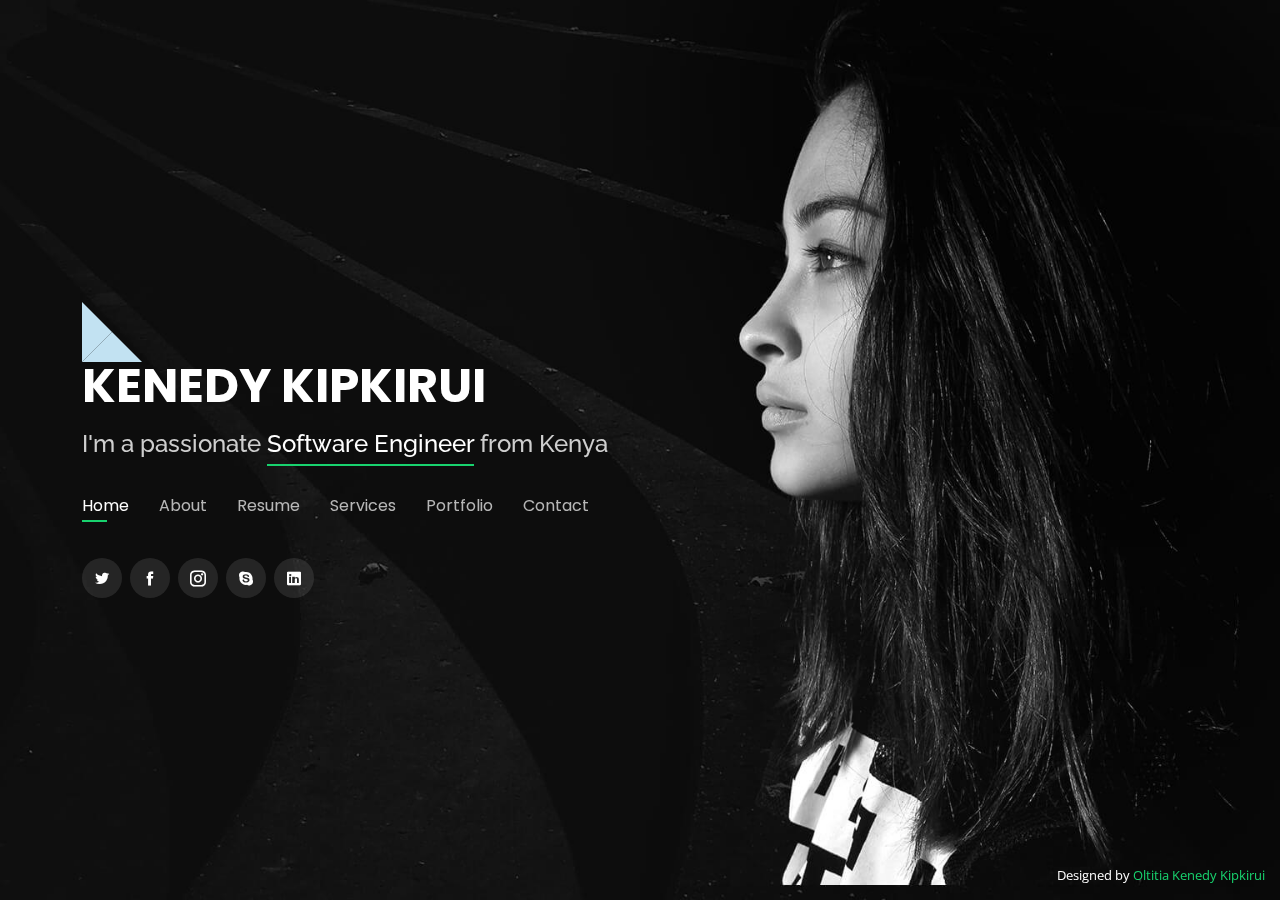
==== index.html @ 599848d3 "first commit" ====
<!DOCTYPE html>
<html lang="en">

<head>
  <meta charset="utf-8">
  <meta content="width=device-width, initial-scale=1.0" name="viewport">

  <title>kenedy-kipkirui</title>
  <meta content="" name="description">
  <meta content="" name="keywords">

  <!-- Favicons -->
  <link href="assets/img/favicon.png" rel="icon">
  <link href="assets/img/apple-touch-icon.png" rel="apple-touch-icon">

  <!-- Google Fonts -->
  <link href="https://fonts.googleapis.com/css?family=Open+Sans:300,300i,400,400i,600,600i,700,700i|Raleway:300,300i,400,400i,500,500i,600,600i,700,700i|Poppins:300,300i,400,400i,500,500i,600,600i,700,700i" rel="stylesheet">

  <!-- Vendor CSS Files -->
  <link href="assets/vendor/bootstrap/css/bootstrap.min.css" rel="stylesheet">
  <link href="assets/vendor/icofont/icofont.min.css" rel="stylesheet">
  <link href="assets/vendor/remixicon/remixicon.css" rel="stylesheet">
  <link href="assets/vendor/owl.carousel/assets/owl.carousel.min.css" rel="stylesheet">
  <link href="assets/vendor/boxicons/css/boxicons.min.css" rel="stylesheet">
  <link href="assets/vendor/venobox/venobox.css" rel="stylesheet">

  <!-- Template Main CSS File -->
  <link href="assets/css/style.css" rel="stylesheet">

  <!-- =======================================================
  * Template Name: Personal - v3.0.0
  * Template URL: https://bootstrapmade.com/personal-free-resume-bootstrap-template/
  * Author: BootstrapMade.com
  * License: https://bootstrapmade.com/license/
  ======================================================== -->
</head>

<body>

  <!-- ======= Header ======= -->
  <header id="header" class="header-tops">
    <div class="container">
      <div class="kinetic"></div>
      <h1><a href="index.html">KENEDY KIPKIRUI</a></h1>
      <!-- Uncomment below if you prefer to use an image logo -->
      <!-- <a href="index.html" class="mr-auto"><img src="assets/img/logo.png" alt="" class="img-fluid"></a> -->
      <h2>I'm a passionate <span>Software Engineer</span> from Kenya</h2>

      <nav class="nav-menu d-none d-lg-block">
        <ul>
          <li class="active"><a href="#header">Home</a></li>
          <li><a href="#about">About</a></li>
          <li><a href="#resume">Resume</a></li>
          <li><a href="#services">Services</a></li>
          <li><a href="#portfolio">Portfolio</a></li>
          <li><a href="#contact">Contact</a></li>
        </ul>
      </nav><!-- .nav-menu -->

      <div class="social-links">
        <a href="#" class="twitter"><i class="icofont-twitter"></i></a>
        <a href="#" class="facebook"><i class="icofont-facebook"></i></a>
        <a href="#" class="instagram"><i class="icofont-instagram"></i></a>
        <a href="#" class="google-plus"><i class="icofont-skype"></i></a>
        <a href="#" class="linkedin"><i class="icofont-linkedin"></i></a>
      </div>

    </div>
  </header><!-- End Header -->

  <!-- ======= About Section ======= -->
  <section id="about" class="about">

    <!-- ======= About Me ======= -->
    <div class="about-me container">

      <div class="section-title">
        <h2>About</h2>
        <p>Learn more about me</p>
      </div>

      <div class="row">
        <div class="col-lg-3 border-danger" data-aos="fade-right">
          <img src="assets/img/me.jpg" class="img-fluid " alt="">
        </div>
        <div class="col-lg-8 pt-4 pt-lg-0 content" data-aos="fade-left">
          <h3>SOFTWARE ENGINEER</h3>
         
    
         
          <p class="font-italic">
            Lorem ipsum dolor sit amet, consectetur adipiscing elit, sed do eiusmod tempor incididunt ut labore et dolore
            magna aliqua.
          </p>
          <div class="row">
            <div class="col-lg-6">
              <ul>
                
                <li><i class="icofont-rounded-right"></i> <strong>Website:</strong> www.example.com</li>
                <li><i class="icofont-rounded-right"></i> <strong>Phone:</strong> +254799463307</li>
                <li><i class="icofont-rounded-right"></i> <strong>City:</strong> City : New York, USA</li>
              </ul>
            </div>
            <div class="col-lg-6">
              <ul>
                
                <li><i class="icofont-rounded-right"></i> <strong>Degree:</strong> Master</li>
                <li><i class="icofont-rounded-right"></i> <strong>PhEmailone:</strong> email@example.com</li>
                <li><i class="icofont-rounded-right"></i> <strong>Freelance:</strong> Available</li>
              </ul>
            </div>
          </div>
          <p>
            Officiis eligend. Sed et consectetur qui quia repellendus itaque neque. Aliquid amet quidem ut quaerat cupiditate. Ab et eum qui repellendus omnis culpa magni laudantium dolores.
          </p>
        </div>
      </div>

    </div><!-- End About Me -->

    <!-- ======= Counts ======= -->
    <div class="counts container">

      <div class="row">

        <div class="col-lg-3 col-md-6">
          <div class="count-box">
            <i class="icofont-simple-smile"></i>
            <span data-toggle="counter-up">21</span>
            <p>Happy Clients</p>
          </div>
        </div>

        <div class="col-lg-3 col-md-6 mt-5 mt-md-0">
          <div class="count-box">
            <i class="icofont-document-folder"></i>
            <span data-toggle="counter-up">102</span>
            <p>Projects</p>
          </div>
        </div>

        <div class="col-lg-3 col-md-6 mt-5 mt-lg-0">
          <div class="count-box">
            <i class="icofont-live-support"></i>
            <span data-toggle="counter-up">1,463</span>
            <p>Hours Of Support</p>
          </div>
        </div>

        <div class="col-lg-3 col-md-6 mt-5 mt-lg-0">
          <div class="count-box">
            <i class="icofont-users-alt-5"></i>
            <span data-toggle="counter-up">15</span>
            <p>Hard Workers</p>
          </div>
        </div>

      </div>

    </div><!-- End Counts -->

    <!-- ======= Skills  ======= -->
    <div class="skills container">

      <div class="section-title">
        <h2>Skills</h2>
      </div>

      <div class="row skills-content">

        <div class="col-lg-6">

          <div class="progress">
            <span class="skill">React JS <i class="val">100%</i></span>
            <div class="progress-bar-wrap">
              <div class="progress-bar" role="progressbar" aria-valuenow="100" aria-valuemin="0" aria-valuemax="100"></div>
            </div>
          </div>

          <div class="progress">
            <span class="skill">CSS <i class="val">90%</i></span>
            <div class="progress-bar-wrap">
              <div class="progress-bar" role="progressbar" aria-valuenow="90" aria-valuemin="0" aria-valuemax="100"></div>
            </div>
          </div>

          <div class="progress">
            <span class="skill">JavaScript <i class="val">90%</i></span>
            <div class="progress-bar-wrap">
              <div class="progress-bar" role="progressbar" aria-valuenow="75" aria-valuemin="0" aria-valuemax="100"></div>
            </div>
          </div>

        </div>

        <div class="col-lg-6">

          <div class="progress">
            <span class="skill">React JS <i class="val">80%</i></span>
            <div class="progress-bar-wrap">
              <div class="progress-bar" role="progressbar" aria-valuenow="80" aria-valuemin="0" aria-valuemax="100"></div>
            </div>
          </div>

          <div class="progress">
            <span class="skill">WordPress/CMS <i class="val">90%</i></span>
            <div class="progress-bar-wrap">
              <div class="progress-bar" role="progressbar" aria-valuenow="90" aria-valuemin="0" aria-valuemax="100"></div>
            </div>
          </div>

          <div class="progress">
            <span class="skill">Photoshop <i class="val">55%</i></span>
            <div class="progress-bar-wrap">
              <div class="progress-bar" role="progressbar" aria-valuenow="55" aria-valuemin="0" aria-valuemax="100"></div>
            </div>
          </div>

        </div>

      </div>

    </div><!-- End Skills -->

    <!-- ======= Interests ======= -->
    <div class="interests container">

      <div class="section-title">
        <h2>Interests</h2>
      </div>

      <div class="row">
        <div class="col-lg-3 col-md-4">
          <div class="icon-box">
            <i class="ri-store-line" style="color: #ffbb2c;"></i>
            <h3>Lorem Ipsum</h3>
          </div>
        </div>
        <div class="col-lg-3 col-md-4 mt-4 mt-md-0">
          <div class="icon-box">
            <i class="ri-bar-chart-box-line" style="color: #5578ff;"></i>
            <h3>Dolor Sitema</h3>
          </div>
        </div>
        <div class="col-lg-3 col-md-4 mt-4 mt-md-0">
          <div class="icon-box">
            <i class="ri-calendar-todo-line" style="color: #e80368;"></i>
            <h3>Sed perspiciatis</h3>
          </div>
        </div>
        <div class="col-lg-3 col-md-4 mt-4 mt-lg-0">
          <div class="icon-box">
            <i class="ri-paint-brush-line" style="color: #e361ff;"></i>
            <h3>Magni Dolores</h3>
          </div>
        </div>
        <div class="col-lg-3 col-md-4 mt-4">
          <div class="icon-box">
            <i class="ri-database-2-line" style="color: #47aeff;"></i>
            <h3>Nemo Enim</h3>
          </div>
        </div>
        <div class="col-lg-3 col-md-4 mt-4">
          <div class="icon-box">
            <i class="ri-gradienter-line" style="color: #ffa76e;"></i>
            <h3>Eiusmod Tempor</h3>
          </div>
        </div>
        <div class="col-lg-3 col-md-4 mt-4">
          <div class="icon-box">
            <i class="ri-file-list-3-line" style="color: #11dbcf;"></i>
            <h3>Midela Teren</h3>
          </div>
        </div>
        <div class="col-lg-3 col-md-4 mt-4">
          <div class="icon-box">
            <i class="ri-price-tag-2-line" style="color: #4233ff;"></i>
            <h3>Pira Neve</h3>
          </div>
        </div>
        <div class="col-lg-3 col-md-4 mt-4">
          <div class="icon-box">
            <i class="ri-anchor-line" style="color: #b2904f;"></i>
            <h3>Dirada Pack</h3>
          </div>
        </div>
        <div class="col-lg-3 col-md-4 mt-4">
          <div class="icon-box">
            <i class="ri-disc-line" style="color: #b20969;"></i>
            <h3>Moton Ideal</h3>
          </div>
        </div>
        <div class="col-lg-3 col-md-4 mt-4">
          <div class="icon-box">
            <i class="ri-base-station-line" style="color: #ff5828;"></i>
            <h3>Verdo Park</h3>
          </div>
        </div>
        <div class="col-lg-3 col-md-4 mt-4">
          <div class="icon-box">
            <i class="ri-fingerprint-line" style="color: #29cc61;"></i>
            <h3>Flavor Nivelanda</h3>
          </div>
        </div>
      </div>

    </div><!-- End Interests -->

    <!-- ======= Testimonials ======= -->
    <div class="testimonials container">

      <div class="section-title">
        <h2>Testimonials</h2>
      </div>

      <div class="owl-carousel testimonials-carousel">

        <div class="testimonial-item">
          <p>
            <i class="bx bxs-quote-alt-left quote-icon-left"></i>
            Proin iaculis purus consequat sem cure digni ssim donec porttitora entum suscipit rhoncus. Accusantium quam, ultricies eget id, aliquam eget nibh et. Maecen aliquam, risus at semper.
            <i class="bx bxs-quote-alt-right quote-icon-right"></i>
          </p>
          <img src="assets/img/testimonials/testimonials-1.jpg" class="testimonial-img" alt="">
          <h3>Saul Goodman</h3>
          <h4>Ceo &amp; Founder</h4>
        </div>

        <div class="testimonial-item">
          <p>
            <i class="bx bxs-quote-alt-left quote-icon-left"></i>
            Export tempor illum tamen malis malis eram quae irure esse labore quem cillum quid cillum eram malis quorum velit fore eram velit sunt aliqua noster fugiat irure amet legam anim culpa.
            <i class="bx bxs-quote-alt-right quote-icon-right"></i>
          </p>
          <img src="assets/img/testimonials/testimonials-2.jpg" class="testimonial-img" alt="">
          <h3>Sara Wilsson</h3>
          <h4>Designer</h4>
        </div>

        <div class="testimonial-item">
          <p>
            <i class="bx bxs-quote-alt-left quote-icon-left"></i>
            Enim nisi quem export duis labore cillum quae magna enim sint quorum nulla quem veniam duis minim tempor labore quem eram duis noster aute amet eram fore quis sint minim.
            <i class="bx bxs-quote-alt-right quote-icon-right"></i>
          </p>
          <img src="assets/img/testimonials/testimonials-3.jpg" class="testimonial-img" alt="">
          <h3>Jena Karlis</h3>
          <h4>Store Owner</h4>
        </div>

        <div class="testimonial-item">
          <p>
            <i class="bx bxs-quote-alt-left quote-icon-left"></i>
            Fugiat enim eram quae cillum dolore dolor amet nulla culpa multos export minim fugiat minim velit minim dolor enim duis veniam ipsum anim magna sunt elit fore quem dolore labore illum veniam.
            <i class="bx bxs-quote-alt-right quote-icon-right"></i>
          </p>
          <img src="assets/img/testimonials/testimonials-4.jpg" class="testimonial-img" alt="">
          <h3>Matt Brandon</h3>
          <h4>Freelancer</h4>
        </div>

        <div class="testimonial-item">
          <p>
            <i class="bx bxs-quote-alt-left quote-icon-left"></i>
            Quis quorum aliqua sint quem legam fore sunt eram irure aliqua veniam tempor noster veniam enim culpa labore duis sunt culpa nulla illum cillum fugiat legam esse veniam culpa fore nisi cillum quid.
            <i class="bx bxs-quote-alt-right quote-icon-right"></i>
          </p>
          <img src="assets/img/testimonials/testimonials-5.jpg" class="testimonial-img" alt="">
          <h3>John Larson</h3>
          <h4>Entrepreneur</h4>
        </div>

      </div>

    </div><!-- End Testimonials  -->

  </section><!-- End About Section -->

  <!-- ======= Resume Section ======= -->
  <section id="resume" class="resume">
    <div class="container">

      <div class="section-title">
        <h2>Resume</h2>
        <p>Check My Resume</p>
      </div>

      <div class="row">
        <div class="col-lg-6">
          <h3 class="resume-title">Sumary</h3>
          <div class="resume-item pb-0">
            <h4>Alice Barkley</h4>
            <p><em>Innovative and deadline-driven Graphic Designer with 3+ years of experience designing and developing user-centered digital/print marketing material from initial concept to final, polished deliverable.</em></p>
            <p>
            <ul>
              <li>Portland par 127,Orlando, FL</li>
              <li>(123) 456-7891</li>
              <li>alice.barkley@example.com</li>
            </ul>
            </p>
          </div>

          <h3 class="resume-title">Education</h3>
          <div class="resume-item">
            <h4>Master of Fine Arts &amp; Graphic Design</h4>
            <h5>2015 - 2016</h5>
            <p><em>Rochester Institute of Technology, Rochester, NY</em></p>
            <p>Qui deserunt veniam. Et sed aliquam labore tempore sed quisquam iusto autem sit. Ea vero voluptatum qui ut dignissimos deleniti nerada porti sand markend</p>
          </div>
          <div class="resume-item">
            <h4>Bachelor of Fine Arts &amp; Graphic Design</h4>
            <h5>2010 - 2014</h5>
            <p><em>Rochester Institute of Technology, Rochester, NY</em></p>
            <p>Quia nobis sequi est occaecati aut. Repudiandae et iusto quae reiciendis et quis Eius vel ratione eius unde vitae rerum voluptates asperiores voluptatem Earum molestiae consequatur neque etlon sader mart dila</p>
          </div>
        </div>
        <div class="col-lg-6">
          <h3 class="resume-title">Professional Experience</h3>
          <div class="resume-item">
            <h4>Senior graphic design specialist</h4>
            <h5>2019 - Present</h5>
            <p><em>Experion, New York, NY </em></p>
            <p>
            <ul>
              <li>Lead in the design, development, and implementation of the graphic, layout, and production communication materials</li>
              <li>Delegate tasks to the 7 members of the design team and provide counsel on all aspects of the project. </li>
              <li>Supervise the assessment of all graphic materials in order to ensure quality and accuracy of the design</li>
              <li>Oversee the efficient use of production project budgets ranging from $2,000 - $25,000</li>
            </ul>
            </p>
          </div>
          <div class="resume-item">
            <h4>Graphic design specialist</h4>
            <h5>2017 - 2018</h5>
            <p><em>Stepping Stone Advertising, New York, NY</em></p>
            <p>
            <ul>
              <li>Developed numerous marketing programs (logos, brochures,infographics, presentations, and advertisements).</li>
              <li>Managed up to 5 projects or tasks at a given time while under pressure</li>
              <li>Recommended and consulted with clients on the most appropriate graphic design</li>
              <li>Created 4+ design presentations and proposals a month for clients and account managers</li>
            </ul>
            </p>
          </div>
        </div>
      </div>

    </div>
  </section><!-- End Resume Section -->

  <!-- ======= Services Section ======= -->
  <section id="services" class="services">
    <div class="container">

      <div class="section-title">
        <h2>Services</h2>
        <p>My Services</p>
      </div>

      <div class="row">
        <div class="col-lg-4 col-md-6 d-flex align-items-stretch">
          <div class="icon-box">
            <div class="icon"><i class="bx bxl-dribbble"></i></div>
            <h4><a href="">Lorem Ipsum</a></h4>
            <p>Voluptatum deleniti atque corrupti quos dolores et quas molestias excepturi</p>
          </div>
        </div>

        <div class="col-lg-4 col-md-6 d-flex align-items-stretch mt-4 mt-md-0">
          <div class="icon-box">
            <div class="icon"><i class="bx bx-file"></i></div>
            <h4><a href="">Sed ut perspiciatis</a></h4>
            <p>Duis aute irure dolor in reprehenderit in voluptate velit esse cillum dolore</p>
          </div>
        </div>

        <div class="col-lg-4 col-md-6 d-flex align-items-stretch mt-4 mt-lg-0">
          <div class="icon-box">
            <div class="icon"><i class="bx bx-tachometer"></i></div>
            <h4><a href="">Magni Dolores</a></h4>
            <p>Excepteur sint occaecat cupidatat non proident, sunt in culpa qui officia</p>
          </div>
        </div>

        <div class="col-lg-4 col-md-6 d-flex align-items-stretch mt-4">
          <div class="icon-box">
            <div class="icon"><i class="bx bx-world"></i></div>
            <h4><a href="">Nemo Enim</a></h4>
            <p>At vero eos et accusamus et iusto odio dignissimos ducimus qui blanditiis</p>
          </div>
        </div>

        <div class="col-lg-4 col-md-6 d-flex align-items-stretch mt-4">
          <div class="icon-box">
            <div class="icon"><i class="bx bx-slideshow"></i></div>
            <h4><a href="">Dele cardo</a></h4>
            <p>Quis consequatur saepe eligendi voluptatem consequatur dolor consequuntur</p>
          </div>
        </div>

        <div class="col-lg-4 col-md-6 d-flex align-items-stretch mt-4">
          <div class="icon-box">
            <div class="icon"><i class="bx bx-arch"></i></div>
            <h4><a href="">Divera don</a></h4>
            <p>Modi nostrum vel laborum. Porro fugit error sit minus sapiente sit aspernatur</p>
          </div>
        </div>

      </div>

    </div>
  </section><!-- End Services Section -->

  <!-- ======= Portfolio Section ======= -->
  <section id="portfolio" class="portfolio">
    <div class="container">

      <div class="section-title">
        <h2>Portfolio</h2>
        <p>My Works</p>
      </div>

      <div class="row">
        <div class="col-lg-12 d-flex justify-content-center">
          <ul id="portfolio-flters">
            <li data-filter="*" class="filter-active">All</li>
            <li data-filter=".filter-app">App</li>
            <li data-filter=".filter-card">Card</li>
            <li data-filter=".filter-web">Web</li>
          </ul>
        </div>
      </div>

      <div class="row portfolio-container">

        <div class="col-lg-4 col-md-6 portfolio-item filter-app">
          <div class="portfolio-wrap">
            <img src="assets/img/portfolio/portfolio-1.jpg" class="img-fluid" alt="">
            <div class="portfolio-info">
              <h4>App 1</h4>
              <p>App</p>
              <div class="portfolio-links">
                <a href="assets/img/portfolio/portfolio-1.jpg" data-gall="portfolioGallery" class="venobox" title="App 1"><i class="bx bx-plus"></i></a>
                <a href="portfolio-details.html" data-gall="portfolioDetailsGallery" data-vbtype="iframe" class="venobox" title="Portfolio Details"><i class="bx bx-link"></i></a>
              </div>
            </div>
          </div>
        </div>

        <div class="col-lg-4 col-md-6 portfolio-item filter-web">
          <div class="portfolio-wrap">
            <img src="assets/img/portfolio/portfolio-2.jpg" class="img-fluid" alt="">
            <div class="portfolio-info">
              <h4>Web 3</h4>
              <p>Web</p>
              <div class="portfolio-links">
                <a href="assets/img/portfolio/portfolio-2.jpg" data-gall="portfolioGallery" class="venobox" title="Web 3"><i class="bx bx-plus"></i></a>
                <a href="portfolio-details.html" data-gall="portfolioDetailsGallery" data-vbtype="iframe" class="venobox" title="Portfolio Details"><i class="bx bx-link"></i></a>
              </div>
            </div>
          </div>
        </div>

        <div class="col-lg-4 col-md-6 portfolio-item filter-app">
          <div class="portfolio-wrap">
            <img src="assets/img/portfolio/portfolio-3.jpg" class="img-fluid" alt="">
            <div class="portfolio-info">
              <h4>App 2</h4>
              <p>App</p>
              <div class="portfolio-links">
                <a href="assets/img/portfolio/portfolio-3.jpg" data-gall="portfolioGallery" class="venobox" title="App 2"><i class="bx bx-plus"></i></a>
                <a href="portfolio-details.html" data-gall="portfolioDetailsGallery" data-vbtype="iframe" class="venobox" title="Portfolio Details"><i class="bx bx-link"></i></a>
              </div>
            </div>
          </div>
        </div>

        <div class="col-lg-4 col-md-6 portfolio-item filter-card">
          <div class="portfolio-wrap">
            <img src="assets/img/portfolio/portfolio-4.jpg" class="img-fluid" alt="">
            <div class="portfolio-info">
              <h4>Card 2</h4>
              <p>Card</p>
              <div class="portfolio-links">
                <a href="assets/img/portfolio/portfolio-4.jpg" data-gall="portfolioGallery" class="venobox" title="Card 2"><i class="bx bx-plus"></i></a>
                <a href="portfolio-details.html" data-gall="portfolioDetailsGallery" data-vbtype="iframe" class="venobox" title="Portfolio Details"><i class="bx bx-link"></i></a>
              </div>
            </div>
          </div>
        </div>

        <div class="col-lg-4 col-md-6 portfolio-item filter-web">
          <div class="portfolio-wrap">
            <img src="assets/img/portfolio/portfolio-5.jpg" class="img-fluid" alt="">
            <div class="portfolio-info">
              <h4>Web 2</h4>
              <p>Web</p>
              <div class="portfolio-links">
                <a href="assets/img/portfolio/portfolio-5.jpg" data-gall="portfolioGallery" class="venobox" title="Web 2"><i class="bx bx-plus"></i></a>
                <a href="portfolio-details.html" data-gall="portfolioDetailsGallery" data-vbtype="iframe" class="venobox" title="Portfolio Details"><i class="bx bx-link"></i></a>
              </div>
            </div>
          </div>
        </div>

        <div class="col-lg-4 col-md-6 portfolio-item filter-app">
          <div class="portfolio-wrap">
            <img src="assets/img/portfolio/portfolio-6.jpg" class="img-fluid" alt="">
            <div class="portfolio-info">
              <h4>App 3</h4>
              <p>App</p>
              <div class="portfolio-links">
                <a href="assets/img/portfolio/portfolio-6.jpg" data-gall="portfolioGallery" class="venobox" title="App 3"><i class="bx bx-plus"></i></a>
                <a href="portfolio-details.html" data-gall="portfolioDetailsGallery" data-vbtype="iframe" class="venobox" title="Portfolio Details"><i class="bx bx-link"></i></a>
              </div>
            </div>
          </div>
        </div>

        <div class="col-lg-4 col-md-6 portfolio-item filter-card">
          <div class="portfolio-wrap">
            <img src="assets/img/portfolio/portfolio-7.jpg" class="img-fluid" alt="">
            <div class="portfolio-info">
              <h4>Card 1</h4>
              <p>Card</p>
              <div class="portfolio-links">
                <a href="assets/img/portfolio/portfolio-7.jpg" data-gall="portfolioGallery" class="venobox" title="Card 1"><i class="bx bx-plus"></i></a>
                <a href="portfolio-details.html" data-gall="portfolioDetailsGallery" data-vbtype="iframe" class="venobox" title="Portfolio Details"><i class="bx bx-link"></i></a>
              </div>
            </div>
          </div>
        </div>

        <div class="col-lg-4 col-md-6 portfolio-item filter-card">
          <div class="portfolio-wrap">
            <img src="assets/img/portfolio/portfolio-8.jpg" class="img-fluid" alt="">
            <div class="portfolio-info">
              <h4>Card 3</h4>
              <p>Card</p>
              <div class="portfolio-links">
                <a href="assets/img/portfolio/portfolio-8.jpg" data-gall="portfolioGallery" class="venobox" title="Card 3"><i class="bx bx-plus"></i></a>
                <a href="portfolio-details.html" data-gall="portfolioDetailsGallery" data-vbtype="iframe" class="venobox" title="Portfolio Details"><i class="bx bx-link"></i></a>
              </div>
            </div>
          </div>
        </div>

        <div class="col-lg-4 col-md-6 portfolio-item filter-web">
          <div class="portfolio-wrap">
            <img src="assets/img/portfolio/portfolio-9.jpg" class="img-fluid" alt="">
            <div class="portfolio-info">
              <h4>Web 3</h4>
              <p>Web</p>
              <div class="portfolio-links">
                <a href="assets/img/portfolio/portfolio-9.jpg" data-gall="portfolioGallery" class="venobox" title="Web 3"><i class="bx bx-plus"></i></a>
                <a href="portfolio-details.html" data-gall="portfolioDetailsGallery" data-vbtype="iframe" class="venobox" title="Portfolio Details"><i class="bx bx-link"></i></a>
              </div>
            </div>
          </div>
        </div>

      </div>

    </div>
  </section><!-- End Portfolio Section -->

  <!-- ======= Contact Section ======= -->
  <section id="contact" class="contact">
    <div class="container">

      <div class="section-title">
        <h2>Contact</h2>
        <p>Contact Me</p>
      </div>

      <div class="row mt-2">

        <div class="col-md-6 d-flex align-items-stretch">
          <div class="info-box">
            <i class="bx bx-map"></i>
            <h3>My Address</h3>
            <p>A108 Adam Street, New York, NY 535022</p>
          </div>
        </div>

        <div class="col-md-6 mt-4 mt-md-0 d-flex align-items-stretch">
          <div class="info-box">
            <i class="bx bx-share-alt"></i>
            <h3>Social Profiles</h3>
            <div class="social-links">
              <a href="#" class="twitter"><i class="icofont-twitter"></i></a>
              <a href="#" class="facebook"><i class="icofont-facebook"></i></a>
              <a href="#" class="instagram"><i class="icofont-instagram"></i></a>
              <a href="#" class="google-plus"><i class="icofont-skype"></i></a>
              <a href="#" class="linkedin"><i class="icofont-linkedin"></i></a>
            </div>
          </div>
        </div>

        <div class="col-md-6 mt-4 d-flex align-items-stretch">
          <div class="info-box">
            <i class="bx bx-envelope"></i>
            <h3>Email Me</h3>
            <p>contact@example.com</p>
          </div>
        </div>
        <div class="col-md-6 mt-4 d-flex align-items-stretch">
          <div class="info-box">
            <i class="bx bx-phone-call"></i>
            <h3>Call Me</h3>
            <p>+254799463307</p>
          </div>
        </div>
      </div>

      <form action="forms/contact.php" method="post" role="form" class="php-email-form mt-4">
        <div class="row">
          <div class="col-md-6 form-group">
            <input type="text" name="name" class="form-control" id="name" placeholder="Your Name" data-rule="minlen:4" data-msg="Please enter at least 4 chars" />
            <div class="validate"></div>
          </div>
          <div class="col-md-6 form-group mt-3 mt-md-0">
            <input type="email" class="form-control" name="email" id="email" placeholder="Your Email" data-rule="email" data-msg="Please enter a valid email" />
            <div class="validate"></div>
          </div>
        </div>
        <div class="form-group mt-3">
          <input type="text" class="form-control" name="subject" id="subject" placeholder="Subject" data-rule="minlen:4" data-msg="Please enter at least 8 chars of subject" />
          <div class="validate"></div>
        </div>
        <div class="form-group mt-3">
          <textarea class="form-control" name="message" rows="5" data-rule="required" data-msg="Please write something for us" placeholder="Message"></textarea>
          <div class="validate"></div>
        </div>
        <div class="mb-3">
          <div class="loading">Loading</div>
          <div class="error-message"></div>
          <div class="sent-message">Your message has been sent. Thank you!</div>
        </div>
        <div class="text-center"><button type="submit">Send Message</button></div>
      </form>

    </div>
  </section><!-- End Contact Section -->

  <div class="credits">
    <!-- All the links in the footer should remain intact. -->
    <!-- You can delete the links only if you purchased the pro version. -->
    <!-- Licensing information: https://bootstrapmade.com/license/ -->
    <!-- Purchase the pro version with working PHP/AJAX contact form: https://bootstrapmade.com/personal-free-resume-bootstrap-template/ -->
    Designed by <a href="https://bootstrapmade.com/">Oltitia Kenedy Kipkirui</a>
  </div>

  <!-- Vendor JS Files -->
  <script src="assets/vendor/jquery/jquery.min.js"></script>
  <script src="assets/vendor/bootstrap/js/bootstrap.bundle.min.js"></script>
  <script src="assets/vendor/jquery.easing/jquery.easing.min.js"></script>
  <script src="assets/vendor/php-email-form/validate.js"></script>
  <script src="assets/vendor/waypoints/jquery.waypoints.min.js"></script>
  <script src="assets/vendor/counterup/counterup.min.js"></script>
  <script src="assets/vendor/owl.carousel/owl.carousel.min.js"></script>
  <script src="assets/vendor/isotope-layout/isotope.pkgd.min.js"></script>
  <script src="assets/vendor/venobox/venobox.min.js"></script>

  <!-- Template Main JS File -->
  <script src="assets/js/main.js"></script>

</body>

</html>
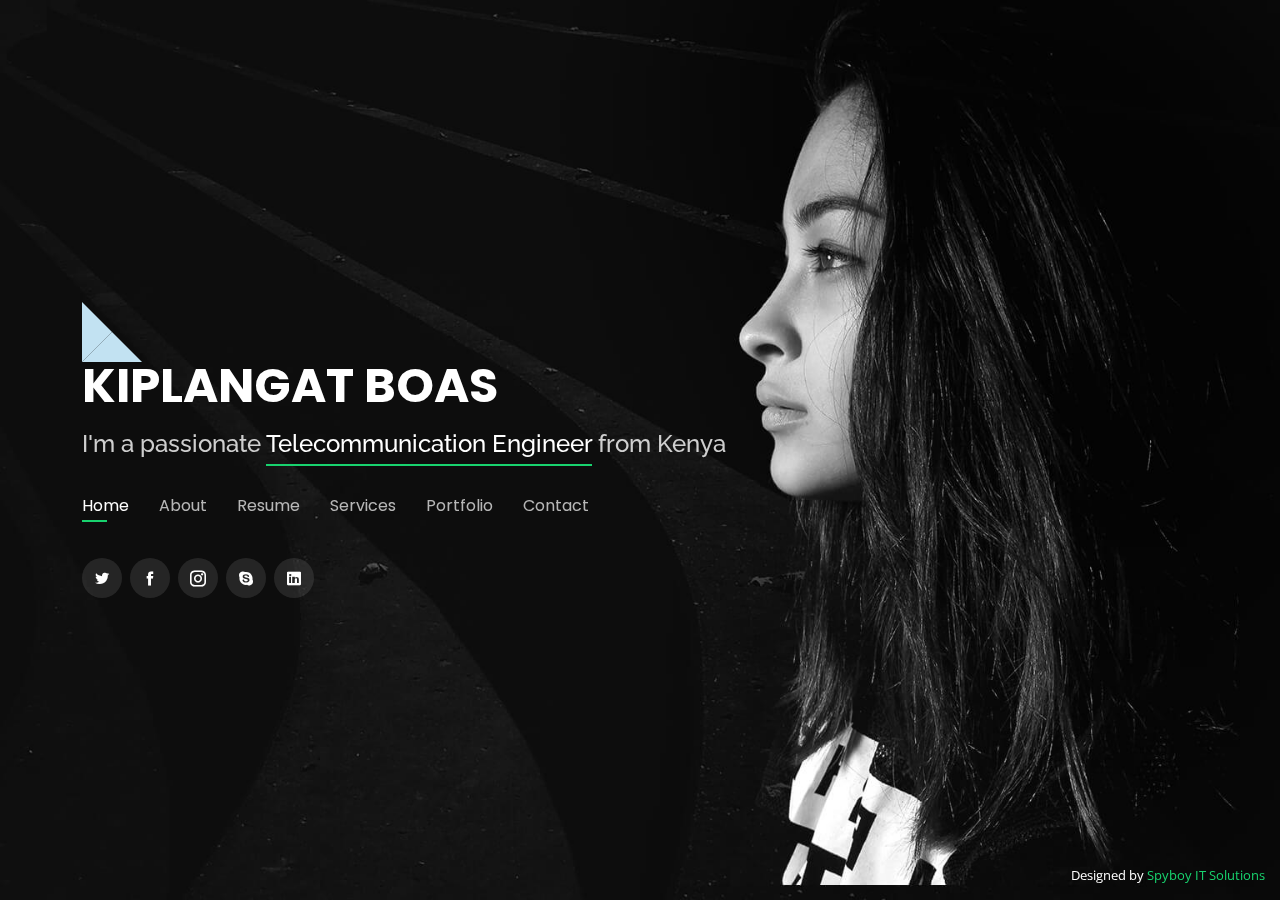
==== commit ba0a866b: "first commit" ====
--- a/index.html
+++ b/index.html
@@ -1,770 +1,769 @@
-<!DOCTYPE html>
-<html lang="en">
-
-<head>
-  <meta charset="utf-8">
-  <meta content="width=device-width, initial-scale=1.0" name="viewport">
-
-  <title>kenedy-kipkirui</title>
-  <meta content="" name="description">
-  <meta content="" name="keywords">
-
-  <!-- Favicons -->
-  <link href="assets/img/favicon.png" rel="icon">
-  <link href="assets/img/apple-touch-icon.png" rel="apple-touch-icon">
-
-  <!-- Google Fonts -->
-  <link href="https://fonts.googleapis.com/css?family=Open+Sans:300,300i,400,400i,600,600i,700,700i|Raleway:300,300i,400,400i,500,500i,600,600i,700,700i|Poppins:300,300i,400,400i,500,500i,600,600i,700,700i" rel="stylesheet">
-
-  <!-- Vendor CSS Files -->
-  <link href="assets/vendor/bootstrap/css/bootstrap.min.css" rel="stylesheet">
-  <link href="assets/vendor/icofont/icofont.min.css" rel="stylesheet">
-  <link href="assets/vendor/remixicon/remixicon.css" rel="stylesheet">
-  <link href="assets/vendor/owl.carousel/assets/owl.carousel.min.css" rel="stylesheet">
-  <link href="assets/vendor/boxicons/css/boxicons.min.css" rel="stylesheet">
-  <link href="assets/vendor/venobox/venobox.css" rel="stylesheet">
-
-  <!-- Template Main CSS File -->
-  <link href="assets/css/style.css" rel="stylesheet">
-
-  <!-- =======================================================
-  * Template Name: Personal - v3.0.0
-  * Template URL: https://bootstrapmade.com/personal-free-resume-bootstrap-template/
-  * Author: BootstrapMade.com
-  * License: https://bootstrapmade.com/license/
-  ======================================================== -->
-</head>
-
-<body>
-
-  <!-- ======= Header ======= -->
-  <header id="header" class="header-tops">
-    <div class="container">
-      <div class="kinetic"></div>
-      <h1><a href="index.html">KENEDY KIPKIRUI</a></h1>
-      <!-- Uncomment below if you prefer to use an image logo -->
-      <!-- <a href="index.html" class="mr-auto"><img src="assets/img/logo.png" alt="" class="img-fluid"></a> -->
-      <h2>I'm a passionate <span>Software Engineer</span> from Kenya</h2>
-
-      <nav class="nav-menu d-none d-lg-block">
-        <ul>
-          <li class="active"><a href="#header">Home</a></li>
-          <li><a href="#about">About</a></li>
-          <li><a href="#resume">Resume</a></li>
-          <li><a href="#services">Services</a></li>
-          <li><a href="#portfolio">Portfolio</a></li>
-          <li><a href="#contact">Contact</a></li>
-        </ul>
-      </nav><!-- .nav-menu -->
-
-      <div class="social-links">
-        <a href="#" class="twitter"><i class="icofont-twitter"></i></a>
-        <a href="#" class="facebook"><i class="icofont-facebook"></i></a>
-        <a href="#" class="instagram"><i class="icofont-instagram"></i></a>
-        <a href="#" class="google-plus"><i class="icofont-skype"></i></a>
-        <a href="#" class="linkedin"><i class="icofont-linkedin"></i></a>
-      </div>
-
-    </div>
-  </header><!-- End Header -->
-
-  <!-- ======= About Section ======= -->
-  <section id="about" class="about">
-
-    <!-- ======= About Me ======= -->
-    <div class="about-me container">
-
-      <div class="section-title">
-        <h2>About</h2>
-        <p>Learn more about me</p>
-      </div>
-
-      <div class="row">
-        <div class="col-lg-3 border-danger" data-aos="fade-right">
-          <img src="assets/img/me.jpg" class="img-fluid " alt="">
-        </div>
-        <div class="col-lg-8 pt-4 pt-lg-0 content" data-aos="fade-left">
-          <h3>SOFTWARE ENGINEER</h3>
-         
-    
-         
-          <p class="font-italic">
-            Lorem ipsum dolor sit amet, consectetur adipiscing elit, sed do eiusmod tempor incididunt ut labore et dolore
-            magna aliqua.
-          </p>
-          <div class="row">
-            <div class="col-lg-6">
-              <ul>
-                
-                <li><i class="icofont-rounded-right"></i> <strong>Website:</strong> www.example.com</li>
-                <li><i class="icofont-rounded-right"></i> <strong>Phone:</strong> +254799463307</li>
-                <li><i class="icofont-rounded-right"></i> <strong>City:</strong> City : New York, USA</li>
-              </ul>
-            </div>
-            <div class="col-lg-6">
-              <ul>
-                
-                <li><i class="icofont-rounded-right"></i> <strong>Degree:</strong> Master</li>
-                <li><i class="icofont-rounded-right"></i> <strong>PhEmailone:</strong> email@example.com</li>
-                <li><i class="icofont-rounded-right"></i> <strong>Freelance:</strong> Available</li>
-              </ul>
-            </div>
-          </div>
-          <p>
-            Officiis eligend. Sed et consectetur qui quia repellendus itaque neque. Aliquid amet quidem ut quaerat cupiditate. Ab et eum qui repellendus omnis culpa magni laudantium dolores.
-          </p>
-        </div>
-      </div>
-
-    </div><!-- End About Me -->
-
-    <!-- ======= Counts ======= -->
-    <div class="counts container">
-
-      <div class="row">
-
-        <div class="col-lg-3 col-md-6">
-          <div class="count-box">
-            <i class="icofont-simple-smile"></i>
-            <span data-toggle="counter-up">21</span>
-            <p>Happy Clients</p>
-          </div>
-        </div>
-
-        <div class="col-lg-3 col-md-6 mt-5 mt-md-0">
-          <div class="count-box">
-            <i class="icofont-document-folder"></i>
-            <span data-toggle="counter-up">102</span>
-            <p>Projects</p>
-          </div>
-        </div>
-
-        <div class="col-lg-3 col-md-6 mt-5 mt-lg-0">
-          <div class="count-box">
-            <i class="icofont-live-support"></i>
-            <span data-toggle="counter-up">1,463</span>
-            <p>Hours Of Support</p>
-          </div>
-        </div>
-
-        <div class="col-lg-3 col-md-6 mt-5 mt-lg-0">
-          <div class="count-box">
-            <i class="icofont-users-alt-5"></i>
-            <span data-toggle="counter-up">15</span>
-            <p>Hard Workers</p>
-          </div>
-        </div>
-
-      </div>
-
-    </div><!-- End Counts -->
-
-    <!-- ======= Skills  ======= -->
-    <div class="skills container">
-
-      <div class="section-title">
-        <h2>Skills</h2>
-      </div>
-
-      <div class="row skills-content">
-
-        <div class="col-lg-6">
-
-          <div class="progress">
-            <span class="skill">React JS <i class="val">100%</i></span>
-            <div class="progress-bar-wrap">
-              <div class="progress-bar" role="progressbar" aria-valuenow="100" aria-valuemin="0" aria-valuemax="100"></div>
-            </div>
-          </div>
-
-          <div class="progress">
-            <span class="skill">CSS <i class="val">90%</i></span>
-            <div class="progress-bar-wrap">
-              <div class="progress-bar" role="progressbar" aria-valuenow="90" aria-valuemin="0" aria-valuemax="100"></div>
-            </div>
-          </div>
-
-          <div class="progress">
-            <span class="skill">JavaScript <i class="val">90%</i></span>
-            <div class="progress-bar-wrap">
-              <div class="progress-bar" role="progressbar" aria-valuenow="75" aria-valuemin="0" aria-valuemax="100"></div>
-            </div>
-          </div>
-
-        </div>
-
-        <div class="col-lg-6">
-
-          <div class="progress">
-            <span class="skill">React JS <i class="val">80%</i></span>
-            <div class="progress-bar-wrap">
-              <div class="progress-bar" role="progressbar" aria-valuenow="80" aria-valuemin="0" aria-valuemax="100"></div>
-            </div>
-          </div>
-
-          <div class="progress">
-            <span class="skill">WordPress/CMS <i class="val">90%</i></span>
-            <div class="progress-bar-wrap">
-              <div class="progress-bar" role="progressbar" aria-valuenow="90" aria-valuemin="0" aria-valuemax="100"></div>
-            </div>
-          </div>
-
-          <div class="progress">
-            <span class="skill">Photoshop <i class="val">55%</i></span>
-            <div class="progress-bar-wrap">
-              <div class="progress-bar" role="progressbar" aria-valuenow="55" aria-valuemin="0" aria-valuemax="100"></div>
-            </div>
-          </div>
-
-        </div>
-
-      </div>
-
-    </div><!-- End Skills -->
-
-    <!-- ======= Interests ======= -->
-    <div class="interests container">
-
-      <div class="section-title">
-        <h2>Interests</h2>
-      </div>
-
-      <div class="row">
-        <div class="col-lg-3 col-md-4">
-          <div class="icon-box">
-            <i class="ri-store-line" style="color: #ffbb2c;"></i>
-            <h3>Lorem Ipsum</h3>
-          </div>
-        </div>
-        <div class="col-lg-3 col-md-4 mt-4 mt-md-0">
-          <div class="icon-box">
-            <i class="ri-bar-chart-box-line" style="color: #5578ff;"></i>
-            <h3>Dolor Sitema</h3>
-          </div>
-        </div>
-        <div class="col-lg-3 col-md-4 mt-4 mt-md-0">
-          <div class="icon-box">
-            <i class="ri-calendar-todo-line" style="color: #e80368;"></i>
-            <h3>Sed perspiciatis</h3>
-          </div>
-        </div>
-        <div class="col-lg-3 col-md-4 mt-4 mt-lg-0">
-          <div class="icon-box">
-            <i class="ri-paint-brush-line" style="color: #e361ff;"></i>
-            <h3>Magni Dolores</h3>
-          </div>
-        </div>
-        <div class="col-lg-3 col-md-4 mt-4">
-          <div class="icon-box">
-            <i class="ri-database-2-line" style="color: #47aeff;"></i>
-            <h3>Nemo Enim</h3>
-          </div>
-        </div>
-        <div class="col-lg-3 col-md-4 mt-4">
-          <div class="icon-box">
-            <i class="ri-gradienter-line" style="color: #ffa76e;"></i>
-            <h3>Eiusmod Tempor</h3>
-          </div>
-        </div>
-        <div class="col-lg-3 col-md-4 mt-4">
-          <div class="icon-box">
-            <i class="ri-file-list-3-line" style="color: #11dbcf;"></i>
-            <h3>Midela Teren</h3>
-          </div>
-        </div>
-        <div class="col-lg-3 col-md-4 mt-4">
-          <div class="icon-box">
-            <i class="ri-price-tag-2-line" style="color: #4233ff;"></i>
-            <h3>Pira Neve</h3>
-          </div>
-        </div>
-        <div class="col-lg-3 col-md-4 mt-4">
-          <div class="icon-box">
-            <i class="ri-anchor-line" style="color: #b2904f;"></i>
-            <h3>Dirada Pack</h3>
-          </div>
-        </div>
-        <div class="col-lg-3 col-md-4 mt-4">
-          <div class="icon-box">
-            <i class="ri-disc-line" style="color: #b20969;"></i>
-            <h3>Moton Ideal</h3>
-          </div>
-        </div>
-        <div class="col-lg-3 col-md-4 mt-4">
-          <div class="icon-box">
-            <i class="ri-base-station-line" style="color: #ff5828;"></i>
-            <h3>Verdo Park</h3>
-          </div>
-        </div>
-        <div class="col-lg-3 col-md-4 mt-4">
-          <div class="icon-box">
-            <i class="ri-fingerprint-line" style="color: #29cc61;"></i>
-            <h3>Flavor Nivelanda</h3>
-          </div>
-        </div>
-      </div>
-
-    </div><!-- End Interests -->
-
-    <!-- ======= Testimonials ======= -->
-    <div class="testimonials container">
-
-      <div class="section-title">
-        <h2>Testimonials</h2>
-      </div>
-
-      <div class="owl-carousel testimonials-carousel">
-
-        <div class="testimonial-item">
-          <p>
-            <i class="bx bxs-quote-alt-left quote-icon-left"></i>
-            Proin iaculis purus consequat sem cure digni ssim donec porttitora entum suscipit rhoncus. Accusantium quam, ultricies eget id, aliquam eget nibh et. Maecen aliquam, risus at semper.
-            <i class="bx bxs-quote-alt-right quote-icon-right"></i>
-          </p>
-          <img src="assets/img/testimonials/testimonials-1.jpg" class="testimonial-img" alt="">
-          <h3>Saul Goodman</h3>
-          <h4>Ceo &amp; Founder</h4>
-        </div>
-
-        <div class="testimonial-item">
-          <p>
-            <i class="bx bxs-quote-alt-left quote-icon-left"></i>
-            Export tempor illum tamen malis malis eram quae irure esse labore quem cillum quid cillum eram malis quorum velit fore eram velit sunt aliqua noster fugiat irure amet legam anim culpa.
-            <i class="bx bxs-quote-alt-right quote-icon-right"></i>
-          </p>
-          <img src="assets/img/testimonials/testimonials-2.jpg" class="testimonial-img" alt="">
-          <h3>Sara Wilsson</h3>
-          <h4>Designer</h4>
-        </div>
-
-        <div class="testimonial-item">
-          <p>
-            <i class="bx bxs-quote-alt-left quote-icon-left"></i>
-            Enim nisi quem export duis labore cillum quae magna enim sint quorum nulla quem veniam duis minim tempor labore quem eram duis noster aute amet eram fore quis sint minim.
-            <i class="bx bxs-quote-alt-right quote-icon-right"></i>
-          </p>
-          <img src="assets/img/testimonials/testimonials-3.jpg" class="testimonial-img" alt="">
-          <h3>Jena Karlis</h3>
-          <h4>Store Owner</h4>
-        </div>
-
-        <div class="testimonial-item">
-          <p>
-            <i class="bx bxs-quote-alt-left quote-icon-left"></i>
-            Fugiat enim eram quae cillum dolore dolor amet nulla culpa multos export minim fugiat minim velit minim dolor enim duis veniam ipsum anim magna sunt elit fore quem dolore labore illum veniam.
-            <i class="bx bxs-quote-alt-right quote-icon-right"></i>
-          </p>
-          <img src="assets/img/testimonials/testimonials-4.jpg" class="testimonial-img" alt="">
-          <h3>Matt Brandon</h3>
-          <h4>Freelancer</h4>
-        </div>
-
-        <div class="testimonial-item">
-          <p>
-            <i class="bx bxs-quote-alt-left quote-icon-left"></i>
-            Quis quorum aliqua sint quem legam fore sunt eram irure aliqua veniam tempor noster veniam enim culpa labore duis sunt culpa nulla illum cillum fugiat legam esse veniam culpa fore nisi cillum quid.
-            <i class="bx bxs-quote-alt-right quote-icon-right"></i>
-          </p>
-          <img src="assets/img/testimonials/testimonials-5.jpg" class="testimonial-img" alt="">
-          <h3>John Larson</h3>
-          <h4>Entrepreneur</h4>
-        </div>
-
-      </div>
-
-    </div><!-- End Testimonials  -->
-
-  </section><!-- End About Section -->
-
-  <!-- ======= Resume Section ======= -->
-  <section id="resume" class="resume">
-    <div class="container">
-
-      <div class="section-title">
-        <h2>Resume</h2>
-        <p>Check My Resume</p>
-      </div>
-
-      <div class="row">
-        <div class="col-lg-6">
-          <h3 class="resume-title">Sumary</h3>
-          <div class="resume-item pb-0">
-            <h4>Alice Barkley</h4>
-            <p><em>Innovative and deadline-driven Graphic Designer with 3+ years of experience designing and developing user-centered digital/print marketing material from initial concept to final, polished deliverable.</em></p>
-            <p>
-            <ul>
-              <li>Portland par 127,Orlando, FL</li>
-              <li>(123) 456-7891</li>
-              <li>alice.barkley@example.com</li>
-            </ul>
-            </p>
-          </div>
-
-          <h3 class="resume-title">Education</h3>
-          <div class="resume-item">
-            <h4>Master of Fine Arts &amp; Graphic Design</h4>
-            <h5>2015 - 2016</h5>
-            <p><em>Rochester Institute of Technology, Rochester, NY</em></p>
-            <p>Qui deserunt veniam. Et sed aliquam labore tempore sed quisquam iusto autem sit. Ea vero voluptatum qui ut dignissimos deleniti nerada porti sand markend</p>
-          </div>
-          <div class="resume-item">
-            <h4>Bachelor of Fine Arts &amp; Graphic Design</h4>
-            <h5>2010 - 2014</h5>
-            <p><em>Rochester Institute of Technology, Rochester, NY</em></p>
-            <p>Quia nobis sequi est occaecati aut. Repudiandae et iusto quae reiciendis et quis Eius vel ratione eius unde vitae rerum voluptates asperiores voluptatem Earum molestiae consequatur neque etlon sader mart dila</p>
-          </div>
-        </div>
-        <div class="col-lg-6">
-          <h3 class="resume-title">Professional Experience</h3>
-          <div class="resume-item">
-            <h4>Senior graphic design specialist</h4>
-            <h5>2019 - Present</h5>
-            <p><em>Experion, New York, NY </em></p>
-            <p>
-            <ul>
-              <li>Lead in the design, development, and implementation of the graphic, layout, and production communication materials</li>
-              <li>Delegate tasks to the 7 members of the design team and provide counsel on all aspects of the project. </li>
-              <li>Supervise the assessment of all graphic materials in order to ensure quality and accuracy of the design</li>
-              <li>Oversee the efficient use of production project budgets ranging from $2,000 - $25,000</li>
-            </ul>
-            </p>
-          </div>
-          <div class="resume-item">
-            <h4>Graphic design specialist</h4>
-            <h5>2017 - 2018</h5>
-            <p><em>Stepping Stone Advertising, New York, NY</em></p>
-            <p>
-            <ul>
-              <li>Developed numerous marketing programs (logos, brochures,infographics, presentations, and advertisements).</li>
-              <li>Managed up to 5 projects or tasks at a given time while under pressure</li>
-              <li>Recommended and consulted with clients on the most appropriate graphic design</li>
-              <li>Created 4+ design presentations and proposals a month for clients and account managers</li>
-            </ul>
-            </p>
-          </div>
-        </div>
-      </div>
-
-    </div>
-  </section><!-- End Resume Section -->
-
-  <!-- ======= Services Section ======= -->
-  <section id="services" class="services">
-    <div class="container">
-
-      <div class="section-title">
-        <h2>Services</h2>
-        <p>My Services</p>
-      </div>
-
-      <div class="row">
-        <div class="col-lg-4 col-md-6 d-flex align-items-stretch">
-          <div class="icon-box">
-            <div class="icon"><i class="bx bxl-dribbble"></i></div>
-            <h4><a href="">Lorem Ipsum</a></h4>
-            <p>Voluptatum deleniti atque corrupti quos dolores et quas molestias excepturi</p>
-          </div>
-        </div>
-
-        <div class="col-lg-4 col-md-6 d-flex align-items-stretch mt-4 mt-md-0">
-          <div class="icon-box">
-            <div class="icon"><i class="bx bx-file"></i></div>
-            <h4><a href="">Sed ut perspiciatis</a></h4>
-            <p>Duis aute irure dolor in reprehenderit in voluptate velit esse cillum dolore</p>
-          </div>
-        </div>
-
-        <div class="col-lg-4 col-md-6 d-flex align-items-stretch mt-4 mt-lg-0">
-          <div class="icon-box">
-            <div class="icon"><i class="bx bx-tachometer"></i></div>
-            <h4><a href="">Magni Dolores</a></h4>
-            <p>Excepteur sint occaecat cupidatat non proident, sunt in culpa qui officia</p>
-          </div>
-        </div>
-
-        <div class="col-lg-4 col-md-6 d-flex align-items-stretch mt-4">
-          <div class="icon-box">
-            <div class="icon"><i class="bx bx-world"></i></div>
-            <h4><a href="">Nemo Enim</a></h4>
-            <p>At vero eos et accusamus et iusto odio dignissimos ducimus qui blanditiis</p>
-          </div>
-        </div>
-
-        <div class="col-lg-4 col-md-6 d-flex align-items-stretch mt-4">
-          <div class="icon-box">
-            <div class="icon"><i class="bx bx-slideshow"></i></div>
-            <h4><a href="">Dele cardo</a></h4>
-            <p>Quis consequatur saepe eligendi voluptatem consequatur dolor consequuntur</p>
-          </div>
-        </div>
-
-        <div class="col-lg-4 col-md-6 d-flex align-items-stretch mt-4">
-          <div class="icon-box">
-            <div class="icon"><i class="bx bx-arch"></i></div>
-            <h4><a href="">Divera don</a></h4>
-            <p>Modi nostrum vel laborum. Porro fugit error sit minus sapiente sit aspernatur</p>
-          </div>
-        </div>
-
-      </div>
-
-    </div>
-  </section><!-- End Services Section -->
-
-  <!-- ======= Portfolio Section ======= -->
-  <section id="portfolio" class="portfolio">
-    <div class="container">
-
-      <div class="section-title">
-        <h2>Portfolio</h2>
-        <p>My Works</p>
-      </div>
-
-      <div class="row">
-        <div class="col-lg-12 d-flex justify-content-center">
-          <ul id="portfolio-flters">
-            <li data-filter="*" class="filter-active">All</li>
-            <li data-filter=".filter-app">App</li>
-            <li data-filter=".filter-card">Card</li>
-            <li data-filter=".filter-web">Web</li>
-          </ul>
-        </div>
-      </div>
-
-      <div class="row portfolio-container">
-
-        <div class="col-lg-4 col-md-6 portfolio-item filter-app">
-          <div class="portfolio-wrap">
-            <img src="assets/img/portfolio/portfolio-1.jpg" class="img-fluid" alt="">
-            <div class="portfolio-info">
-              <h4>App 1</h4>
-              <p>App</p>
-              <div class="portfolio-links">
-                <a href="assets/img/portfolio/portfolio-1.jpg" data-gall="portfolioGallery" class="venobox" title="App 1"><i class="bx bx-plus"></i></a>
-                <a href="portfolio-details.html" data-gall="portfolioDetailsGallery" data-vbtype="iframe" class="venobox" title="Portfolio Details"><i class="bx bx-link"></i></a>
-              </div>
-            </div>
-          </div>
-        </div>
-
-        <div class="col-lg-4 col-md-6 portfolio-item filter-web">
-          <div class="portfolio-wrap">
-            <img src="assets/img/portfolio/portfolio-2.jpg" class="img-fluid" alt="">
-            <div class="portfolio-info">
-              <h4>Web 3</h4>
-              <p>Web</p>
-              <div class="portfolio-links">
-                <a href="assets/img/portfolio/portfolio-2.jpg" data-gall="portfolioGallery" class="venobox" title="Web 3"><i class="bx bx-plus"></i></a>
-                <a href="portfolio-details.html" data-gall="portfolioDetailsGallery" data-vbtype="iframe" class="venobox" title="Portfolio Details"><i class="bx bx-link"></i></a>
-              </div>
-            </div>
-          </div>
-        </div>
-
-        <div class="col-lg-4 col-md-6 portfolio-item filter-app">
-          <div class="portfolio-wrap">
-            <img src="assets/img/portfolio/portfolio-3.jpg" class="img-fluid" alt="">
-            <div class="portfolio-info">
-              <h4>App 2</h4>
-              <p>App</p>
-              <div class="portfolio-links">
-                <a href="assets/img/portfolio/portfolio-3.jpg" data-gall="portfolioGallery" class="venobox" title="App 2"><i class="bx bx-plus"></i></a>
-                <a href="portfolio-details.html" data-gall="portfolioDetailsGallery" data-vbtype="iframe" class="venobox" title="Portfolio Details"><i class="bx bx-link"></i></a>
-              </div>
-            </div>
-          </div>
-        </div>
-
-        <div class="col-lg-4 col-md-6 portfolio-item filter-card">
-          <div class="portfolio-wrap">
-            <img src="assets/img/portfolio/portfolio-4.jpg" class="img-fluid" alt="">
-            <div class="portfolio-info">
-              <h4>Card 2</h4>
-              <p>Card</p>
-              <div class="portfolio-links">
-                <a href="assets/img/portfolio/portfolio-4.jpg" data-gall="portfolioGallery" class="venobox" title="Card 2"><i class="bx bx-plus"></i></a>
-                <a href="portfolio-details.html" data-gall="portfolioDetailsGallery" data-vbtype="iframe" class="venobox" title="Portfolio Details"><i class="bx bx-link"></i></a>
-              </div>
-            </div>
-          </div>
-        </div>
-
-        <div class="col-lg-4 col-md-6 portfolio-item filter-web">
-          <div class="portfolio-wrap">
-            <img src="assets/img/portfolio/portfolio-5.jpg" class="img-fluid" alt="">
-            <div class="portfolio-info">
-              <h4>Web 2</h4>
-              <p>Web</p>
-              <div class="portfolio-links">
-                <a href="assets/img/portfolio/portfolio-5.jpg" data-gall="portfolioGallery" class="venobox" title="Web 2"><i class="bx bx-plus"></i></a>
-                <a href="portfolio-details.html" data-gall="portfolioDetailsGallery" data-vbtype="iframe" class="venobox" title="Portfolio Details"><i class="bx bx-link"></i></a>
-              </div>
-            </div>
-          </div>
-        </div>
-
-        <div class="col-lg-4 col-md-6 portfolio-item filter-app">
-          <div class="portfolio-wrap">
-            <img src="assets/img/portfolio/portfolio-6.jpg" class="img-fluid" alt="">
-            <div class="portfolio-info">
-              <h4>App 3</h4>
-              <p>App</p>
-              <div class="portfolio-links">
-                <a href="assets/img/portfolio/portfolio-6.jpg" data-gall="portfolioGallery" class="venobox" title="App 3"><i class="bx bx-plus"></i></a>
-                <a href="portfolio-details.html" data-gall="portfolioDetailsGallery" data-vbtype="iframe" class="venobox" title="Portfolio Details"><i class="bx bx-link"></i></a>
-              </div>
-            </div>
-          </div>
-        </div>
-
-        <div class="col-lg-4 col-md-6 portfolio-item filter-card">
-          <div class="portfolio-wrap">
-            <img src="assets/img/portfolio/portfolio-7.jpg" class="img-fluid" alt="">
-            <div class="portfolio-info">
-              <h4>Card 1</h4>
-              <p>Card</p>
-              <div class="portfolio-links">
-                <a href="assets/img/portfolio/portfolio-7.jpg" data-gall="portfolioGallery" class="venobox" title="Card 1"><i class="bx bx-plus"></i></a>
-                <a href="portfolio-details.html" data-gall="portfolioDetailsGallery" data-vbtype="iframe" class="venobox" title="Portfolio Details"><i class="bx bx-link"></i></a>
-              </div>
-            </div>
-          </div>
-        </div>
-
-        <div class="col-lg-4 col-md-6 portfolio-item filter-card">
-          <div class="portfolio-wrap">
-            <img src="assets/img/portfolio/portfolio-8.jpg" class="img-fluid" alt="">
-            <div class="portfolio-info">
-              <h4>Card 3</h4>
-              <p>Card</p>
-              <div class="portfolio-links">
-                <a href="assets/img/portfolio/portfolio-8.jpg" data-gall="portfolioGallery" class="venobox" title="Card 3"><i class="bx bx-plus"></i></a>
-                <a href="portfolio-details.html" data-gall="portfolioDetailsGallery" data-vbtype="iframe" class="venobox" title="Portfolio Details"><i class="bx bx-link"></i></a>
-              </div>
-            </div>
-          </div>
-        </div>
-
-        <div class="col-lg-4 col-md-6 portfolio-item filter-web">
-          <div class="portfolio-wrap">
-            <img src="assets/img/portfolio/portfolio-9.jpg" class="img-fluid" alt="">
-            <div class="portfolio-info">
-              <h4>Web 3</h4>
-              <p>Web</p>
-              <div class="portfolio-links">
-                <a href="assets/img/portfolio/portfolio-9.jpg" data-gall="portfolioGallery" class="venobox" title="Web 3"><i class="bx bx-plus"></i></a>
-                <a href="portfolio-details.html" data-gall="portfolioDetailsGallery" data-vbtype="iframe" class="venobox" title="Portfolio Details"><i class="bx bx-link"></i></a>
-              </div>
-            </div>
-          </div>
-        </div>
-
-      </div>
-
-    </div>
-  </section><!-- End Portfolio Section -->
-
-  <!-- ======= Contact Section ======= -->
-  <section id="contact" class="contact">
-    <div class="container">
-
-      <div class="section-title">
-        <h2>Contact</h2>
-        <p>Contact Me</p>
-      </div>
-
-      <div class="row mt-2">
-
-        <div class="col-md-6 d-flex align-items-stretch">
-          <div class="info-box">
-            <i class="bx bx-map"></i>
-            <h3>My Address</h3>
-            <p>A108 Adam Street, New York, NY 535022</p>
-          </div>
-        </div>
-
-        <div class="col-md-6 mt-4 mt-md-0 d-flex align-items-stretch">
-          <div class="info-box">
-            <i class="bx bx-share-alt"></i>
-            <h3>Social Profiles</h3>
-            <div class="social-links">
-              <a href="#" class="twitter"><i class="icofont-twitter"></i></a>
-              <a href="#" class="facebook"><i class="icofont-facebook"></i></a>
-              <a href="#" class="instagram"><i class="icofont-instagram"></i></a>
-              <a href="#" class="google-plus"><i class="icofont-skype"></i></a>
-              <a href="#" class="linkedin"><i class="icofont-linkedin"></i></a>
-            </div>
-          </div>
-        </div>
-
-        <div class="col-md-6 mt-4 d-flex align-items-stretch">
-          <div class="info-box">
-            <i class="bx bx-envelope"></i>
-            <h3>Email Me</h3>
-            <p>contact@example.com</p>
-          </div>
-        </div>
-        <div class="col-md-6 mt-4 d-flex align-items-stretch">
-          <div class="info-box">
-            <i class="bx bx-phone-call"></i>
-            <h3>Call Me</h3>
-            <p>+254799463307</p>
-          </div>
-        </div>
-      </div>
-
-      <form action="forms/contact.php" method="post" role="form" class="php-email-form mt-4">
-        <div class="row">
-          <div class="col-md-6 form-group">
-            <input type="text" name="name" class="form-control" id="name" placeholder="Your Name" data-rule="minlen:4" data-msg="Please enter at least 4 chars" />
-            <div class="validate"></div>
-          </div>
-          <div class="col-md-6 form-group mt-3 mt-md-0">
-            <input type="email" class="form-control" name="email" id="email" placeholder="Your Email" data-rule="email" data-msg="Please enter a valid email" />
-            <div class="validate"></div>
-          </div>
-        </div>
-        <div class="form-group mt-3">
-          <input type="text" class="form-control" name="subject" id="subject" placeholder="Subject" data-rule="minlen:4" data-msg="Please enter at least 8 chars of subject" />
-          <div class="validate"></div>
-        </div>
-        <div class="form-group mt-3">
-          <textarea class="form-control" name="message" rows="5" data-rule="required" data-msg="Please write something for us" placeholder="Message"></textarea>
-          <div class="validate"></div>
-        </div>
-        <div class="mb-3">
-          <div class="loading">Loading</div>
-          <div class="error-message"></div>
-          <div class="sent-message">Your message has been sent. Thank you!</div>
-        </div>
-        <div class="text-center"><button type="submit">Send Message</button></div>
-      </form>
-
-    </div>
-  </section><!-- End Contact Section -->
-
-  <div class="credits">
-    <!-- All the links in the footer should remain intact. -->
-    <!-- You can delete the links only if you purchased the pro version. -->
-    <!-- Licensing information: https://bootstrapmade.com/license/ -->
-    <!-- Purchase the pro version with working PHP/AJAX contact form: https://bootstrapmade.com/personal-free-resume-bootstrap-template/ -->
-    Designed by <a href="https://bootstrapmade.com/">Oltitia Kenedy Kipkirui</a>
-  </div>
-
-  <!-- Vendor JS Files -->
-  <script src="assets/vendor/jquery/jquery.min.js"></script>
-  <script src="assets/vendor/bootstrap/js/bootstrap.bundle.min.js"></script>
-  <script src="assets/vendor/jquery.easing/jquery.easing.min.js"></script>
-  <script src="assets/vendor/php-email-form/validate.js"></script>
-  <script src="assets/vendor/waypoints/jquery.waypoints.min.js"></script>
-  <script src="assets/vendor/counterup/counterup.min.js"></script>
-  <script src="assets/vendor/owl.carousel/owl.carousel.min.js"></script>
-  <script src="assets/vendor/isotope-layout/isotope.pkgd.min.js"></script>
-  <script src="assets/vendor/venobox/venobox.min.js"></script>
-
-  <!-- Template Main JS File -->
-  <script src="assets/js/main.js"></script>
-
-</body>
-
+<!DOCTYPE html>
+<html lang="en">
+
+<head>
+  <meta charset="utf-8">
+  <meta content="width=device-width, initial-scale=1.0" name="viewport">
+
+  <title>boas-kiplangat</title>
+  <meta content="" name="description">
+  <meta content="" name="keywords">
+
+  <!-- Favicons -->
+  <link href="assets/img/favicon.png" rel="icon">
+  <link href="assets/img/apple-touch-icon.png" rel="apple-touch-icon">
+
+  <!-- Google Fonts -->
+  <link href="https://fonts.googleapis.com/css?family=Open+Sans:300,300i,400,400i,600,600i,700,700i|Raleway:300,300i,400,400i,500,500i,600,600i,700,700i|Poppins:300,300i,400,400i,500,500i,600,600i,700,700i" rel="stylesheet">
+
+  <!-- Vendor CSS Files -->
+  <link href="assets/vendor/bootstrap/css/bootstrap.min.css" rel="stylesheet">
+  <link href="assets/vendor/icofont/icofont.min.css" rel="stylesheet">
+  <link href="assets/vendor/remixicon/remixicon.css" rel="stylesheet">
+  <link href="assets/vendor/owl.carousel/assets/owl.carousel.min.css" rel="stylesheet">
+  <link href="assets/vendor/boxicons/css/boxicons.min.css" rel="stylesheet">
+  <link href="assets/vendor/venobox/venobox.css" rel="stylesheet">
+
+  <!-- Template Main CSS File -->
+  <link href="assets/css/style.css" rel="stylesheet">
+
+  <!-- =======================================================
+  * Template Name: Personal - v3.0.0
+  * Template URL: https://bootstrapmade.com/personal-free-resume-bootstrap-template/
+  * Author: BootstrapMade.com
+  * License: https://bootstrapmade.com/license/
+  ======================================================== -->
+</head>
+
+<body>
+
+  <!-- ======= Header ======= -->
+  <header id="header" class="header-tops">
+    <div class="container">
+      <div class="kinetic"></div>
+      <h1><a href="index.html">KIPLANGAT BOAS</a></h1>
+      <!-- Uncomment below if you prefer to use an image logo -->
+      <!-- <a href="index.html" class="mr-auto"><img src="assets/img/logo.png" alt="" class="img-fluid"></a> -->
+      <h2>I'm a passionate <span>Telecommunication Engineer</span> from Kenya</h2>
+
+      <nav class="nav-menu d-none d-lg-block">
+        <ul>
+          <li class="active"><a href="#header">Home</a></li>
+          <li><a href="#about">About</a></li>
+          <li><a href="#resume">Resume</a></li>
+          <li><a href="#services">Services</a></li>
+          <li><a href="#portfolio">Portfolio</a></li>
+          <li><a href="#contact">Contact</a></li>
+        </ul>
+      </nav><!-- .nav-menu -->
+
+      <div class="social-links">
+        <a href="#" class="twitter"><i class="icofont-twitter"></i></a>
+        <a href="#" class="facebook"><i class="icofont-facebook"></i></a>
+        <a href="#" class="instagram"><i class="icofont-instagram"></i></a>
+        <a href="#" class="google-plus"><i class="icofont-skype"></i></a>
+        <a href="#" class="linkedin"><i class="icofont-linkedin"></i></a>
+      </div>
+
+    </div>
+  </header><!-- End Header -->
+
+  <!-- ======= About Section ======= -->
+  <section id="about" class="about">
+
+    <!-- ======= About Me ======= -->
+    <div class="about-me container">
+
+      <div class="section-title">
+        <h2>About</h2>
+        <p>Learn more about me</p>
+      </div>
+
+      <div class="row">
+        <div class="col-lg-3 border-danger" data-aos="fade-right">
+          <img src="assets/img/me.jpg" class="img-fluid " alt="">
+        </div>
+        <div class="col-lg-8 pt-4 pt-lg-0 content" data-aos="fade-left">
+          <h3>TELECOMMUNICATION ENGINEER</h3>
+         
+    
+         
+          <p class="font-italic">
+            A Telecommunication Engineer .
+          </p>
+          <div class="row">
+            <div class="col-lg-6">
+              <ul>
+                
+                <li><i class="icofont-rounded-right"></i> <strong>Website:</strong> www.thespyboyitsolns.com</li>
+                <li><i class="icofont-rounded-right"></i> <strong>Phone:</strong> +254710610928</li>
+                <li><i class="icofont-rounded-right"></i> <strong>City:</strong> City : Nairobi</li>
+              </ul>
+            </div>
+            <div class="col-lg-6">
+              <ul>
+                
+                <li><i class="icofont-rounded-right"></i> <strong>Degree:</strong> Degree</li>
+                <li><i class="icofont-rounded-right"></i> <strong>PhEmailone:</strong> thespyboy27@gmail.com</li>
+                <li><i class="icofont-rounded-right"></i> <strong>Freelance:</strong> Available</li>
+              </ul>
+            </div>
+          </div>
+          <p>
+            I am an enthusiastic, self-motivated, reliable, responsible and hard working person. I am a mature team worker and adaptable to all challenging situations. I am able to work well both in a team environment as well as using own initiative. I am able to work well under pressure and adhere to strict deadlines..
+          </p>
+        </div>
+      </div>
+
+    </div><!-- End About Me -->
+
+    <!-- ======= Counts ======= -->
+    <div class="counts container">
+
+      <div class="row">
+
+        <div class="col-lg-3 col-md-6">
+          <div class="count-box">
+            <i class="icofont-simple-smile"></i>
+            <span data-toggle="counter-up">21</span>
+            <p>Happy Clients</p>
+          </div>
+        </div>
+
+        <div class="col-lg-3 col-md-6 mt-5 mt-md-0">
+          <div class="count-box">
+            <i class="icofont-document-folder"></i>
+            <span data-toggle="counter-up">102</span>
+            <p>Projects</p>
+          </div>
+        </div>
+
+        <div class="col-lg-3 col-md-6 mt-5 mt-lg-0">
+          <div class="count-box">
+            <i class="icofont-live-support"></i>
+            <span data-toggle="counter-up">1,463</span>
+            <p>Hours Of Support</p>
+          </div>
+        </div>
+
+        <div class="col-lg-3 col-md-6 mt-5 mt-lg-0">
+          <div class="count-box">
+            <i class="icofont-users-alt-5"></i>
+            <span data-toggle="counter-up">15</span>
+            <p>Hard Workers</p>
+          </div>
+        </div>
+
+      </div>
+
+    </div><!-- End Counts -->
+
+    <!-- ======= Skills  ======= -->
+    <div class="skills container">
+
+      <div class="section-title">
+        <h2>Skills</h2>
+      </div>
+
+      <div class="row skills-content">
+
+        <div class="col-lg-6">
+
+          <div class="progress">
+            <span class="skill">PYTHON <i class="val">100%</i></span>
+            <div class="progress-bar-wrap">
+              <div class="progress-bar" role="progressbar" aria-valuenow="100" aria-valuemin="0" aria-valuemax="100"></div>
+            </div>
+          </div>
+
+          <div class="progress">
+            <span class="skill">CSS <i class="val">90%</i></span>
+            <div class="progress-bar-wrap">
+              <div class="progress-bar" role="progressbar" aria-valuenow="90" aria-valuemin="0" aria-valuemax="100"></div>
+            </div>
+          </div>
+
+          <div class="progress">
+            <span class="skill">Cyber Security <i class="val">90%</i></span>
+            <div class="progress-bar-wrap">
+              <div class="progress-bar" role="progressbar" aria-valuenow="75" aria-valuemin="0" aria-valuemax="100"></div>
+            </div>
+          </div>
+
+        </div>
+
+        <div class="col-lg-6">
+
+          <div class="progress">
+            <span class="skill">Vue JS <i class="val">80%</i></span>
+            <div class="progress-bar-wrap">
+              <div class="progress-bar" role="progressbar" aria-valuenow="80" aria-valuemin="0" aria-valuemax="100"></div>
+            </div>
+          </div>
+
+          <div class="progress">
+            <span class="skill">WordPress/CMS <i class="val">90%</i></span>
+            <div class="progress-bar-wrap">
+              <div class="progress-bar" role="progressbar" aria-valuenow="90" aria-valuemin="0" aria-valuemax="100"></div>
+            </div>
+          </div>
+
+          <div class="progress">
+            <span class="skill">Networking <i class="val">90%</i></span>
+            <div class="progress-bar-wrap">
+              <div class="progress-bar" role="progressbar" aria-valuenow="55" aria-valuemin="0" aria-valuemax="100"></div>
+            </div>
+          </div>
+
+        </div>
+
+      </div>
+
+    </div><!-- End Skills -->
+
+    <!-- ======= Interests ======= -->
+    <div class="interests container">
+
+      <div class="section-title">
+        <h2>Interests</h2>
+      </div>
+
+      <div class="row">
+        <div class="col-lg-3 col-md-4">
+          <div class="icon-box">
+            <i class="ri-store-line" style="color: #ffbb2c;"></i>
+            <h3>Coding</h3>
+          </div>
+        </div>
+        <div class="col-lg-3 col-md-4 mt-4 mt-md-0">
+          <div class="icon-box">
+            <i class="ri-bar-chart-box-line" style="color: #5578ff;"></i>
+            <h3>Drawing</h3>
+          </div>
+        </div>
+        <div class="col-lg-3 col-md-4 mt-4 mt-md-0">
+          <div class="icon-box">
+            <i class="ri-calendar-todo-line" style="color: #e80368;"></i>
+            <h3>Socializing</h3>
+          </div>
+        </div>
+        <div class="col-lg-3 col-md-4 mt-4 mt-lg-0">
+          <div class="icon-box">
+            <i class="ri-paint-brush-line" style="color: #e361ff;"></i>
+            <h3>Reading and Research</h3>
+          </div>
+        </div>
+        <div class="col-lg-3 col-md-4 mt-4">
+          <div class="icon-box">
+            <i class="ri-database-2-line" style="color: #47aeff;"></i>
+            <h3>Playing Violin</h3>
+          </div>
+        </div>
+        <div class="col-lg-3 col-md-4 mt-4">
+          <div class="icon-box">
+            <i class="ri-gradienter-line" style="color: #ffa76e;"></i>
+            <h3>Watching Movies</h3>
+          </div>
+        </div>
+        <div class="col-lg-3 col-md-4 mt-4">
+          <div class="icon-box">
+            <i class="ri-file-list-3-line" style="color: #11dbcf;"></i>
+            <h3>Solving Puzzles</h3>
+          </div>
+        </div>
+        <div class="col-lg-3 col-md-4 mt-4">
+          <div class="icon-box">
+            <i class="ri-price-tag-2-line" style="color: #4233ff;"></i>
+            <h3>Playing Chess</h3>
+          </div>
+        </div>
+        <div class="col-lg-3 col-md-4 mt-4">
+          <div class="icon-box">
+            <i class="ri-anchor-line" style="color: #b2904f;"></i>
+            <h3>Riding Bikes</h3>
+          </div>
+        </div>
+        <div class="col-lg-3 col-md-4 mt-4">
+          <div class="icon-box">
+            <i class="ri-disc-line" style="color: #b20969;"></i>
+            <h3>Soldering Motherboards</h3>
+          </div>
+        </div>
+        <div class="col-lg-3 col-md-4 mt-4">
+          <div class="icon-box">
+            <i class="ri-base-station-line" style="color: #ff5828;"></i>
+            <h3>Listening to Music</h3>
+          </div>
+        </div>
+        <div class="col-lg-3 col-md-4 mt-4">
+          <div class="icon-box">
+            <i class="ri-fingerprint-line" style="color: #29cc61;"></i>
+            <h3>Taking long Walks</h3>
+          </div>
+        </div>
+      </div>
+
+    </div><!-- End Interests -->
+
+    <!-- ======= Testimonials ======= -->
+    <div class="testimonials container">
+
+      <div class="section-title">
+        <h2>Testimonials</h2>
+      </div>
+
+      <div class="owl-carousel testimonials-carousel">
+
+        <div class="testimonial-item">
+          <p>
+            <i class="bx bxs-quote-alt-left quote-icon-left"></i>
+        Boas Kiplangat is a highly motivated fellow who loves and cherish technology. His determination at work makes him one the best engineers I have ever known.
+            <i class="bx bxs-quote-alt-right quote-icon-right"></i>
+          </p>
+          <img src="assets/img/testimonials/testimonials-1.jpg" class="testimonial-img" alt="">
+          <h3>Morris Maina</h3>
+          <h4>Ceo &amp; Founder</h4>
+        </div>
+
+        <div class="testimonial-item">
+          <p>
+            <i class="bx bxs-quote-alt-left quote-icon-left"></i>
+            With the number of projects I have worked with Eng.Kiplangat , competence is the only word i can use on him.
+            <i class="bx bxs-quote-alt-right quote-icon-right"></i>
+          </p>
+          <img src="assets/img/testimonials/testimonials-2.jpg" class="testimonial-img" alt="">
+          <h3>Hillary Kipyegon</h3>
+          <h4>Designer</h4>
+        </div>
+
+        <div class="testimonial-item">
+          <p>
+            <i class="bx bxs-quote-alt-left quote-icon-left"></i>
+            Boas Kiplangat has always been a consultant of choice when it comes to quality.He has always been my immediate reference when I need quality products for my shop.
+            <i class="bx bxs-quote-alt-right quote-icon-right"></i>
+          </p>
+          <img src="assets/img/testimonials/testimonials-3.jpg" class="testimonial-img" alt="">
+          <h3>Anthony Muthuku</h3>
+          <h4>Store Owner</h4>
+        </div>
+
+        <div class="testimonial-item">
+          <p>
+            <i class="bx bxs-quote-alt-left quote-icon-left"></i>
+             Very knowledgable individual which a very wide understanding in Technology .
+            <i class="bx bxs-quote-alt-right quote-icon-right"></i>
+          </p>
+          <img src="assets/img/testimonials/testimonials-4.jpg" class="testimonial-img" alt="">
+          <h3>Kennedy Kipkirui</h3>
+          <h4>Freelancer</h4>
+        </div>
+
+        <div class="testimonial-item">
+          <p>
+            <i class="bx bxs-quote-alt-left quote-icon-left"></i>
+            A Technopreneur of reason and value,a worthy business partner and friend .
+            <i class="bx bxs-quote-alt-right quote-icon-right"></i>
+          </p>
+          <img src="assets/img/testimonials/testimonials-5.jpg" class="testimonial-img" alt="">
+          <h3>Samuel Musyoka</h3>
+          <h4>Entrepreneur</h4>
+        </div>
+
+      </div>
+
+    </div><!-- End Testimonials  -->
+
+  </section><!-- End About Section -->
+
+  <!-- ======= Resume Section ======= -->
+  <section id="resume" class="resume">
+    <div class="container">
+
+      <div class="section-title">
+        <h2>Resume</h2>
+        <p>Check My Resume</p>
+      </div>
+
+      <div class="row">
+        <div class="col-lg-6">
+          <h3 class="resume-title">Sumary</h3>
+          <div class="resume-item pb-0">
+            <h4>Boas Kipangat</h4>
+            <p><em>Innovative and deadline-driven Telecommunication Engineer with 2+ years of experience designing and developing user-centered Networking material from initial concept to final, polished deliverable.</em></p>
+            <p>
+            <ul>
+              <li>136,Machakos ,Kenya</li>
+              <li>(+254) 794750176, 0710610928</li>
+              <li>boaskiplangat27@gmail.com</li>
+            </ul>
+            </p>
+          </div>
+
+          <h3 class="resume-title">Education</h3>
+          <div class="resume-item">
+            <h4>Cisco Networking &amp; Network Engineer</h4>
+            <h5>2022 - 2022</h5>
+            <p><em>St.Paul University, MACHAKOS</em></p>
+            <p>Currently enrolled as a cisco networking student at St. Paul University</p>
+          </div>
+          <div class="resume-item">
+            <h4>BSc Telecommunication and IT &amp; Satellite Communication</h4>
+            <h5>2017 - 2022</h5>
+            <p><em>Machakos University,MACHAKOS </em></p>
+            <p>Graduated from Machakos University on April 2023 with a second class division in Telecommunication engineering</p>
+          </div>
+        </div>
+        <div class="col-lg-6">
+          <h3 class="resume-title">Professional Experience</h3>
+          <div class="resume-item">
+            <h4>Telecommunication Engineer</h4>
+            <h5>2021 - Present</h5>
+            <p><em>Water Resource Authority, Machakos Basin </em></p>
+            <p>
+            <ul>
+              <li>Lead in the design, development, and implementation of the graphic, layout, and production communication materials</li>
+              <li>Delegate tasks to the 7 members of the design team and provide counsel on all aspects of the project. </li>
+              <li>Supervise the assessment of all network materials in order to ensure quality and accuracy of the design</li>
+              <li>Oversee the efficient use of production project budgets ranging from Ksh.20,000 - Ksh.2,500,000</li>
+            </ul>
+            </p>
+          </div>
+          <div class="resume-item">
+            <h4>Cyber Security specialist</h4>
+            <h5>2019 - 2020</h5>
+            <p><em>Stepping Stone Advertising,Machakos, Kenya</em></p>
+            <p>
+            <ul>
+              <li>Developed numerous monitoring programs (logos, brochures,infographics, Vulnerability analysis payloads, and firewalls).</li>
+              <li>Managed up to 5 projects or tasks at a given time while under pressure</li>
+              <li>Recommended and consulted with clients on the most appropriate security approaches</li>
+              <li>Created 4+ design presentations and proposals a month for clients and account managers</li>
+            </ul>
+            </p>
+          </div>
+        </div>
+      </div>
+
+    </div>
+  </section><!-- End Resume Section -->
+
+  <!-- ======= Services Section ======= -->
+  <section id="services" class="services">
+    <div class="container">
+
+      <div class="section-title">
+        <h2>Services</h2>
+        <p>My Services</p>
+      </div>
+
+      <div class="row">
+        <div class="col-lg-4 col-md-6 d-flex align-items-stretch">
+          <div class="icon-box">
+            <div class="icon"><i class="bx bxl-dribbble"></i></div>
+            <h4><a href="">Network Engineer</a></h4>
+            <p>I am a highly motivated and experienced network engineer having worked on alot of projects in the networking field</p>
+          </div>
+        </div>
+
+        <div class="col-lg-4 col-md-6 d-flex align-items-stretch mt-4 mt-md-0">
+          <div class="icon-box">
+            <div class="icon"><i class="bx bx-file"></i></div>
+            <h4><a href="">_Pen Testing Services</a></h4>
+            <p>I am a very passionate pen tester and a red team player. I have worked on alot of bounty hunting services and I enjoy finding vulnerabilities in the system.</p>
+          </div>
+        </div>
+
+        <div class="col-lg-4 col-md-6 d-flex align-items-stretch mt-4 mt-lg-0">
+          <div class="icon-box">
+            <div class="icon"><i class="bx bx-tachometer"></i></div>
+            <h4><a href="">Freelancer</a></h4>
+            <p>I have worked in the freelancing industry for quality amount of time, always delivering competent services to my customers.</p>
+          </div>
+        </div>
+
+        <div class="col-lg-4 col-md-6 d-flex align-items-stretch mt-4">
+          <div class="icon-box">
+            <div class="icon"><i class="bx bx-world"></i></div>
+            <h4><a href="">consultacy Services</a></h4>
+            <p>I offer consultancy services to clients in the field of cyber security and Telecommunication engineering.</p>
+          </div>
+        </div>
+
+        <div class="col-lg-4 col-md-6 d-flex align-items-stretch mt-4">
+          <div class="icon-box">
+            <div class="icon"><i class="bx bx-slideshow"></i></div>
+            <h4><a href="">Service Delivery</a></h4>
+            <p>I run a small start up which offers services to clients at their convinience, delivering quality to the customers at their door step.</p>
+          </div>
+        </div>
+
+        <div class="col-lg-4 col-md-6 d-flex align-items-stretch mt-4">
+          <div class="icon-box">
+            <div class="icon"><i class="bx bx-arch"></i></div>
+            <h4><a href="">Installation and maintenance services</a></h4>
+            <p>I have done alot of Telecommunication Installations and maintenance to clients for quit a good amount of time.</p>
+          </div>
+        </div>
+
+      </div>
+
+    </div>
+  </section><!-- End Services Section -->
+
+  <!-- ======= Portfolio Section ======= -->
+  <section id="portfolio" class="portfolio">
+    <div class="container">
+
+      <div class="section-title">
+        <h2>Portfolio</h2>
+        <p>My Works</p>
+      </div>
+
+      <div class="row">
+        <div class="col-lg-12 d-flex justify-content-center">
+          <ul id="portfolio-flters">
+            <li data-filter="*" class="filter-active">All</li>
+            <li data-filter=".filter-app">App</li>
+            <li data-filter=".filter-card">Bts</li>
+            <li data-filter=".filter-web">Web</li>
+          </ul>
+        </div>
+      </div>
+
+      <div class="row portfolio-container">
+
+        <div class="col-lg-4 col-md-6 portfolio-item filter-app">
+          <div class="portfolio-wrap">
+            <img src="assets/img/portfolio/portfolio-1.jpg" class="img-fluid" alt="">
+            <div class="portfolio-info">
+              <h4>App 1</h4>
+              <p>App</p>
+              <div class="portfolio-links">
+                <a href="assets/img/portfolio/portfolio-1.jpg" data-gall="portfolioGallery" class="venobox" title="App 1"><i class="bx bx-plus"></i></a>
+                <a href="portfolio-details.html" data-gall="portfolioDetailsGallery" data-vbtype="iframe" class="venobox" title="Portfolio Details"><i class="bx bx-link"></i></a>
+              </div>
+            </div>
+          </div>
+        </div>
+
+        <div class="col-lg-4 col-md-6 portfolio-item filter-web">
+          <div class="portfolio-wrap">
+            <img src="assets/img/portfolio/portfolio-2.jpg" class="img-fluid" alt="">
+            <div class="portfolio-info">
+              <h4>Web 3</h4>
+              <p>Web</p>
+              <div class="portfolio-links">
+                <a href="assets/img/portfolio/portfolio-2.jpg" data-gall="portfolioGallery" class="venobox" title="Web 3"><i class="bx bx-plus"></i></a>
+                <a href="portfolio-details.html" data-gall="portfolioDetailsGallery" data-vbtype="iframe" class="venobox" title="Portfolio Details"><i class="bx bx-link"></i></a>
+              </div>
+            </div>
+          </div>
+        </div>
+
+        <div class="col-lg-4 col-md-6 portfolio-item filter-app">
+          <div class="portfolio-wrap">
+            <img src="assets/img/portfolio/portfolio-3.jpg" class="img-fluid" alt="">
+            <div class="portfolio-info">
+              <h4>App 2</h4>
+              <p>App</p>
+              <div class="portfolio-links">
+                <a href="assets/img/portfolio/portfolio-3.jpg" data-gall="portfolioGallery" class="venobox" title="App 2"><i class="bx bx-plus"></i></a>
+                <a href="portfolio-details.html" data-gall="portfolioDetailsGallery" data-vbtype="iframe" class="venobox" title="Portfolio Details"><i class="bx bx-link"></i></a>
+              </div>
+            </div>
+          </div>
+        </div>
+
+        <div class="col-lg-4 col-md-6 portfolio-item filter-card">
+          <div class="portfolio-wrap">
+            <img src="assets/img/portfolio/portfolio-4.jpg" class="img-fluid" alt="">
+            <div class="portfolio-info">
+              <h4>Card 2</h4>
+              <p>Card</p>
+              <div class="portfolio-links">
+                <a href="assets/img/portfolio/portfolio-4.jpg" data-gall="portfolioGallery" class="venobox" title="Card 2"><i class="bx bx-plus"></i></a>
+                <a href="portfolio-details.html" data-gall="portfolioDetailsGallery" data-vbtype="iframe" class="venobox" title="Portfolio Details"><i class="bx bx-link"></i></a>
+              </div>
+            </div>
+          </div>
+        </div>
+
+        <div class="col-lg-4 col-md-6 portfolio-item filter-web">
+          <div class="portfolio-wrap">
+            <img src="assets/img/portfolio/portfolio-5.jpg" class="img-fluid" alt="">
+            <div class="portfolio-info">
+              <h4>Web 2</h4>
+              <p>Web</p>
+              <div class="portfolio-links">
+                <a href="assets/img/portfolio/portfolio-5.jpg" data-gall="portfolioGallery" class="venobox" title="Web 2"><i class="bx bx-plus"></i></a>
+                <a href="portfolio-details.html" data-gall="portfolioDetailsGallery" data-vbtype="iframe" class="venobox" title="Portfolio Details"><i class="bx bx-link"></i></a>
+              </div>
+            </div>
+          </div>
+        </div>
+
+        <div class="col-lg-4 col-md-6 portfolio-item filter-app">
+          <div class="portfolio-wrap">
+            <img src="assets/img/portfolio/portfolio-6.jpg" class="img-fluid" alt="">
+            <div class="portfolio-info">
+              <h4>App 3</h4>
+              <p>App</p>
+              <div class="portfolio-links">
+                <a href="assets/img/portfolio/portfolio-6.jpg" data-gall="portfolioGallery" class="venobox" title="App 3"><i class="bx bx-plus"></i></a>
+                <a href="portfolio-details.html" data-gall="portfolioDetailsGallery" data-vbtype="iframe" class="venobox" title="Portfolio Details"><i class="bx bx-link"></i></a>
+              </div>
+            </div>
+          </div>
+        </div>
+
+        <div class="col-lg-4 col-md-6 portfolio-item filter-card">
+          <div class="portfolio-wrap">
+            <img src="assets/img/portfolio/portfolio-7.jpg" class="img-fluid" alt="">
+            <div class="portfolio-info">
+              <h4>Card 1</h4>
+              <p>Card</p>
+              <div class="portfolio-links">
+                <a href="assets/img/portfolio/portfolio-7.jpg" data-gall="portfolioGallery" class="venobox" title="Card 1"><i class="bx bx-plus"></i></a>
+                <a href="portfolio-details.html" data-gall="portfolioDetailsGallery" data-vbtype="iframe" class="venobox" title="Portfolio Details"><i class="bx bx-link"></i></a>
+              </div>
+            </div>
+          </div>
+        </div>
+
+        <div class="col-lg-4 col-md-6 portfolio-item filter-card">
+          <div class="portfolio-wrap">
+            <img src="assets/img/portfolio/portfolio-8.jpg" class="img-fluid" alt="">
+            <div class="portfolio-info">
+              <h4>Card 3</h4>
+              <p>Card</p>
+              <div class="portfolio-links">
+                <a href="assets/img/portfolio/portfolio-8.jpg" data-gall="portfolioGallery" class="venobox" title="Card 3"><i class="bx bx-plus"></i></a>
+                <a href="portfolio-details.html" data-gall="portfolioDetailsGallery" data-vbtype="iframe" class="venobox" title="Portfolio Details"><i class="bx bx-link"></i></a>
+              </div>
+            </div>
+          </div>
+        </div>
+
+        <div class="col-lg-4 col-md-6 portfolio-item filter-web">
+          <div class="portfolio-wrap">
+            <img src="assets/img/portfolio/portfolio-9.jpg" class="img-fluid" alt="">
+            <div class="portfolio-info">
+              <h4>Web 3</h4>
+              <p>Web</p>
+              <div class="portfolio-links">
+                <a href="assets/img/portfolio/portfolio-9.jpg" data-gall="portfolioGallery" class="venobox" title="Web 3"><i class="bx bx-plus"></i></a>
+                <a href="portfolio-details.html" data-gall="portfolioDetailsGallery" data-vbtype="iframe" class="venobox" title="Portfolio Details"><i class="bx bx-link"></i></a>
+              </div>
+            </div>
+          </div>
+        </div>
+
+      </div>
+
+    </div>
+  </section><!-- End Portfolio Section -->
+
+  <!-- ======= Contact Section ======= -->
+  <section id="contact" class="contact">
+    <div class="container">
+
+      <div class="section-title">
+        <h2>Contact</h2>
+        <p>Contact Me</p>
+      </div>
+
+      <div class="row mt-2">
+
+        <div class="col-md-6 d-flex align-items-stretch">
+          <div class="info-box">
+            <i class="bx bx-map"></i>
+            <h3>My Address</h3>
+            <p>136, MACHAKOS, 90100</p>
+          </div>
+        </div>
+
+        <div class="col-md-6 mt-4 mt-md-0 d-flex align-items-stretch">
+          <div class="info-box">
+            <i class="bx bx-share-alt"></i>
+            <h3>Social Profiles</h3>
+            <div class="social-links">
+              <a href="#" class="twitter"><i class="icofont-twitter"></i></a>
+              <a href="#" class="facebook"><i class="icofont-facebook"></i></a>
+              <a href="#" class="instagram"><i class="icofont-instagram"></i></a>
+              <a href="#" class="google-plus"><i class="icofont-skype"></i></a>
+              <a href="#" class="linkedin"><i class="icofont-linkedin"></i></a>
+            </div>
+          </div>
+        </div>
+
+        <div class="col-md-6 mt-4 d-flex align-items-stretch">
+          <div class="info-box">
+            <i class="bx bx-envelope"></i>
+            <h3>Email Me</h3>
+            <p>boaskiplangat27@gmail.com</p>
+          </div>
+        </div>
+        <div class="col-md-6 mt-4 d-flex align-items-stretch">
+          <div class="info-box">
+            <i class="bx bx-phone-call"></i>
+            <h3>Call Me</h3>
+            <p>+254794750176</p>
+          </div>
+        </div>
+      </div>
+
+      <form action="forms/contact.php" method="post" role="form" class="php-email-form mt-4">
+        <div class="row">
+          <div class="col-md-6 form-group">
+            <input type="text" name="name" class="form-control" id="name" placeholder="Your Name" data-rule="minlen:4" data-msg="Please enter at least 4 chars" />
+            <div class="validate"></div>
+          </div>
+          <div class="col-md-6 form-group mt-3 mt-md-0">
+            <input type="email" class="form-control" name="email" id="email" placeholder="Your Email" data-rule="email" data-msg="Please enter a valid email" />
+            <div class="validate"></div>
+          </div>
+        </div>
+        <div class="form-group mt-3">
+          <input type="text" class="form-control" name="subject" id="subject" placeholder="Subject" data-rule="minlen:4" data-msg="Please enter at least 8 chars of subject" />
+          <div class="validate"></div>
+        </div>
+        <div class="form-group mt-3">
+          <textarea class="form-control" name="message" rows="5" data-rule="required" data-msg="Please write something for us" placeholder="Message"></textarea>
+          <div class="validate"></div>
+        </div>
+        <div class="mb-3">
+          <div class="loading">Loading</div>
+          <div class="error-message"></div>
+          <div class="sent-message">Your message has been sent. Thank you!</div>
+        </div>
+        <div class="text-center"><button type="submit">Send Message</button></div>
+      </form>
+
+    </div>
+  </section><!-- End Contact Section -->
+
+  <div class="credits">
+    <!-- All the links in the footer should remain intact. -->
+    <!-- You can delete the links only if you purchased the pro version. -->
+    <!-- Licensing information: https://bootstrapmade.com/license/ -->
+    <!-- Purchase the pro version with working PHP/AJAX contact form: https://bootstrapmade.com/personal-free-resume-bootstrap-template/ -->
+    Designed by <a href="https://bootstrapmade.com/">Spyboy IT Solutions</a>
+  </div>
+
+  <!-- Vendor JS Files -->
+  <script src="assets/vendor/jquery/jquery.min.js"></script>
+  <script src="assets/vendor/bootstrap/js/bootstrap.bundle.min.js"></script>
+  <script src="assets/vendor/jquery.easing/jquery.easing.min.js"></script>
+  <script src="assets/vendor/php-email-form/validate.js"></script>
+  <script src="assets/vendor/waypoints/jquery.waypoints.min.js"></script>
+  <script src="assets/vendor/counterup/counterup.min.js"></script>
+  <script src="assets/vendor/owl.carousel/owl.carousel.min.js"></script>
+  <script src="assets/vendor/isotope-layout/isotope.pkgd.min.js"></script>
+  <script src="assets/vendor/venobox/venobox.min.js"></script>
+
+  <!-- Template Main JS File -->
+  <script src="assets/js/main.js"></script>
+
+</body>
+
 </html>